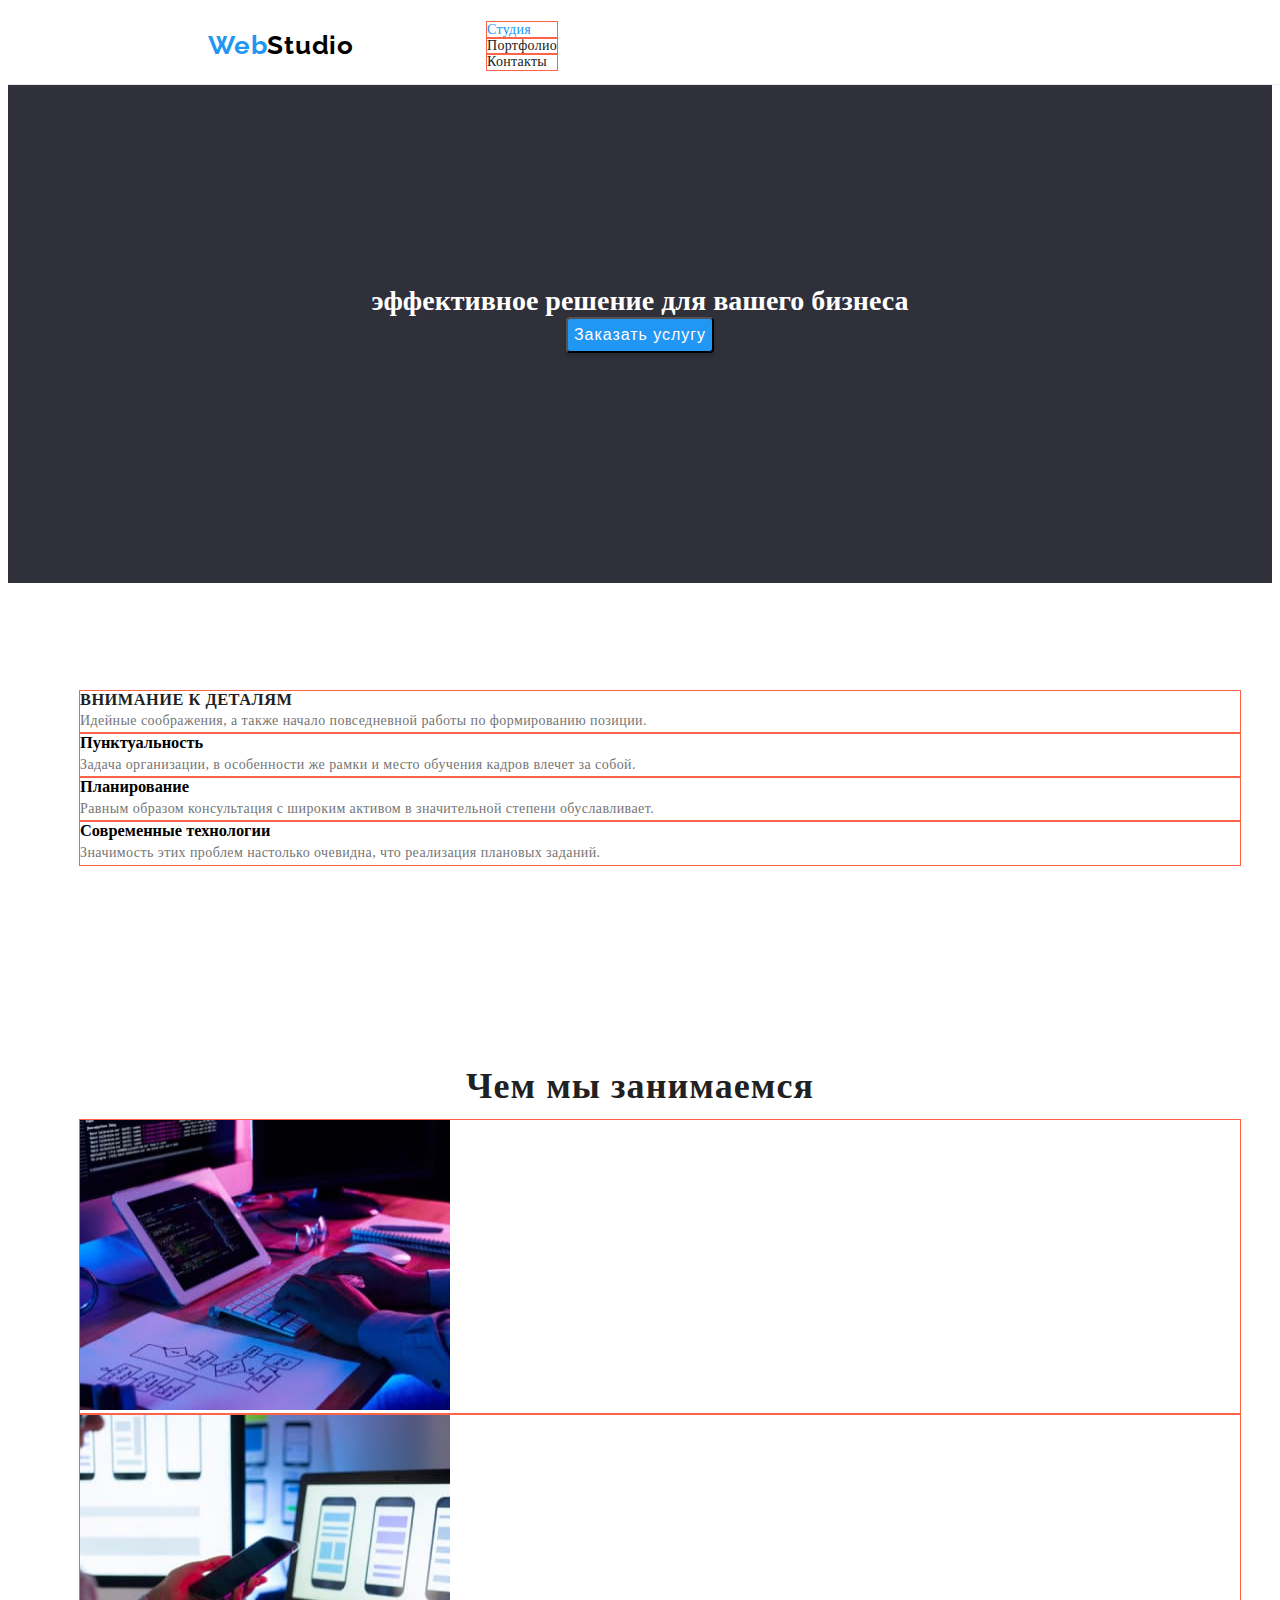
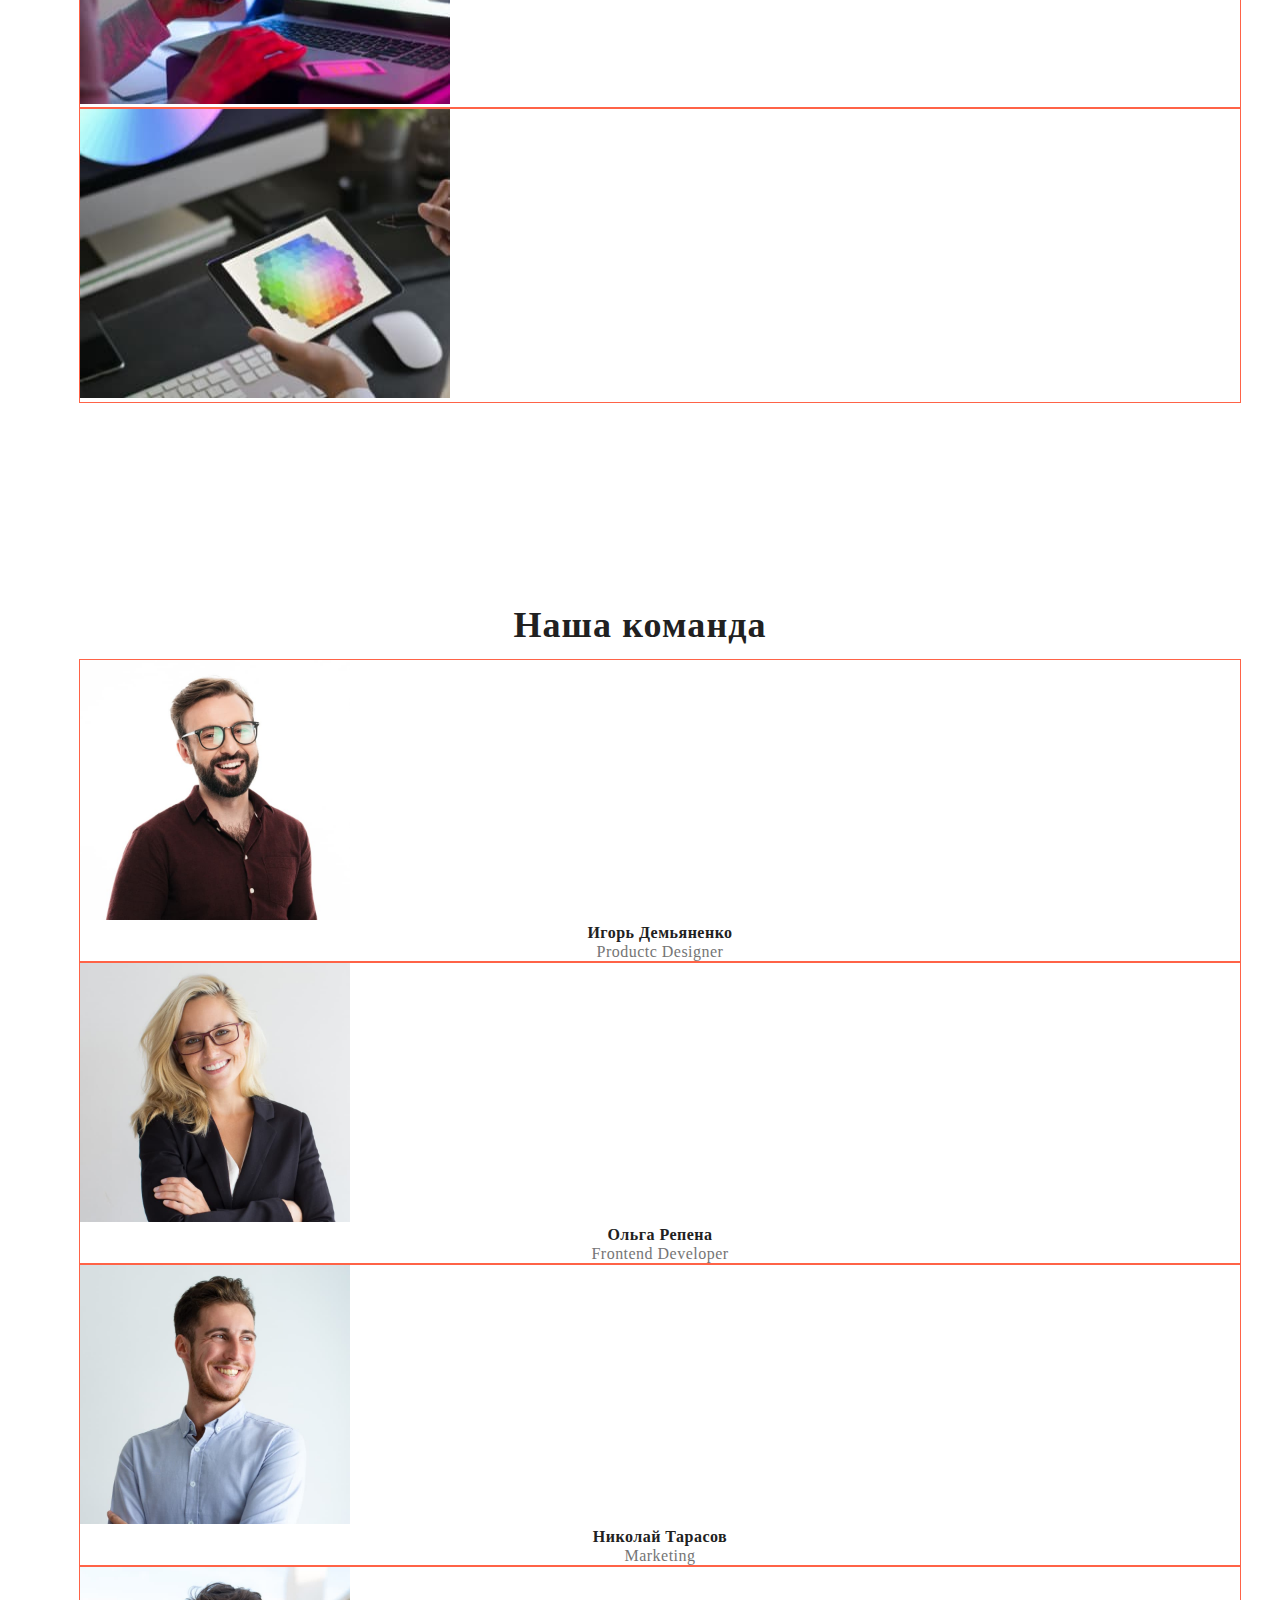
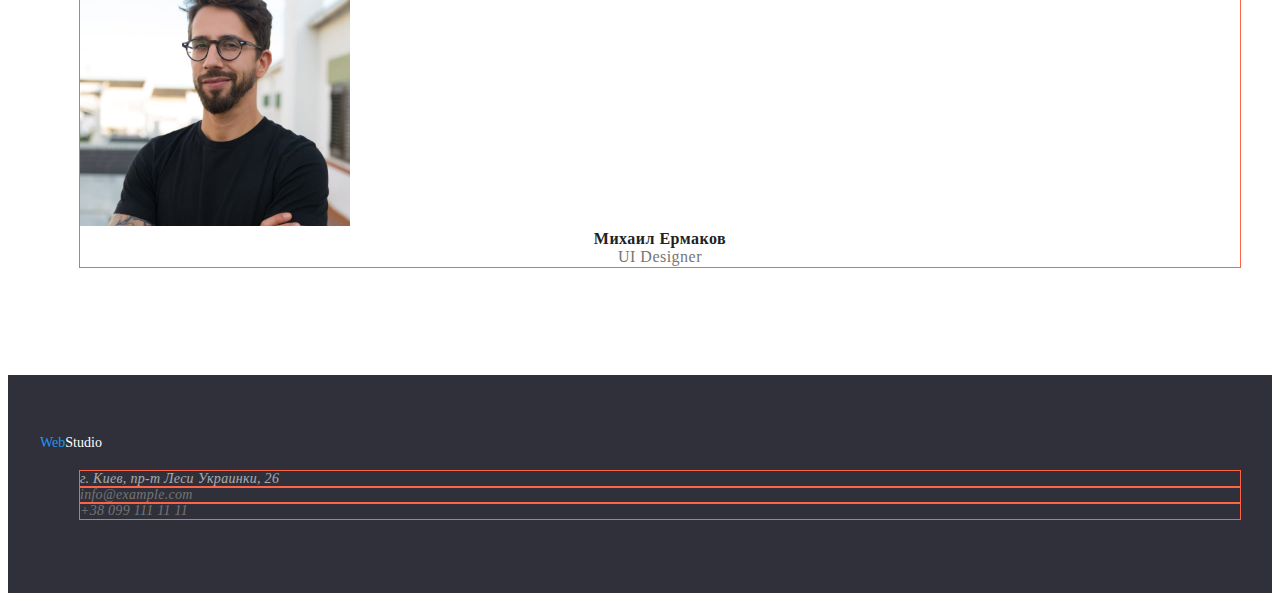
==== index.html @ 5314c9b8 "fix footer" ====
<!DOCTYPE html>
<html lang="ru">

<head>
    <meta charset="UTF-8">
    <meta http-equiv="X-UA-Compatible" content="IE=edge">
    <meta name="viewport" content="width=device-width, initial-scale=1.0">
    <title>Document</title>
    <link rel="preconnect" href="https://fonts.gstatic.com">
    <link
        href="https://fonts.googleapis.com/css2?family=Raleway:wght@700&family=Roboto:ital,wght@0,400;0,500;0,900;1,700&display=swap"
        rel="stylesheet">
    <link rel="stylesheet" href="https://cdnjs.cloudflare.com/ajax/libs/modern-normalize/0.2.0/modern-normalize.min.css"
        integrity="sha512-sqIVMkf5f8XGYI/UZYGs7wODxlUeoj9JknataPfUwtvrSKWMHrMXGZ7Evb6nabFYJQG15vFFyALe6r0nWCD1Ug=="
        crossorigin="anonymous" 
        referrerpolicy="no-referrer">
    <link rel="stylesheet" href="./CSS/styles.css">
</head>
<body>
<!--Header-->
<header class="header">
  <div class="container header-section">
  <nav class="site-nav">
    <a class="logo" href="./index.html"> <span class="logo-blue">Web</span>Studio</a>
      <ul class="menu">
        <li>
          <a class="menu-item-link current" href="./index.html">Студия</a>
        </li>
        <li>
          <a class="menu-item-link" href="./portfolio.html">Портфолио</a>
        </li>
        <li>
          <a class="menu-item-link" href="#">Контакты</a>
        </li>
      </ul>
  </nav>
    <ul class="cont">
      <li>
        <a class="cont-link" href="mailto:info@example.com">info@example.com</a>
      </li>
      <li>
        <a class="cont-link" href="tel:+380631335441">+38(063)-133-54-41</a>
      </li>
    </ul>
    </div>
 </header>

<main>
<!-- HERO-->
<section class="hero">
  <div class="container container-hero">
    <h1 class="hero-face">эффективное решение для вашего бизнеса</h1>
    <button class="hero-button" type="button"><span class="hero-button-go">Заказать услугу</span></button>
    </div>
</section>
<!-- ABOUT -->
<section class="section">
  <div class="container">
    <ul>
      <li>
        <h3 class="about-paragraph">Внимание к деталям</h3>
          <p class="about-description">Идейные соображения, а также начало повседневной работы по формированию позиции.</p>
      </li>
      <li>
        <h3 class="about">Пунктуальность</h3>
          <p class="about-description">Задача организации, в особенности же рамки и место обучения кадров влечет за собой.</p>
      </li>
      <li>
        <h3 class="about">Планирование</h3>
          <p class="about-description">Равным образом консультация с широким активом в значительной степени обуславливает.</p>
      </li>
      <li>
        <h3 class="about">Современные технологии</h3>
          <p class="about-description">Значимость этих проблем настолько очевидна, что реализация плановых заданий.</p>
      </li>
    </ul>
    </div>
</section>
<!--What we do-->
<section class="section-What-we-do section">
  <div class="container">
    <h2 class="whatwedo">Чем мы занимаемся</h2>
      <ul class="whatwedo-list">
        <li>
          <img src="./img/section2/section2_img_1.jpg" alt="человек печатает на клавиатуре" width="370" height="290">
        </li>
        <li>
        <img src="./img/section2/section2_img_2.jpg" alt="работа с мобильными приложениями" width="370"
                        height="290">
        </li>
        <li>
        <img src="./img/section2/section2_img_3.jpg" alt="работа графического дизайнера" width="370" height="290">
        </li>
      </ul>
  </div>
</section>
<!--Team-->
<section class="section-team section">
  <div class="container">
    <h2 class="team-list">Наша команда</h2>
      <ul class="team-list-itam">
        <li>
          <img src="./img/section3/section3_img1.jpg" alt="фото Игоря Демьяненко" width="270" height="260">
            <h4 class="team-list-name">Игорь Демьяненко</h4>
            <p class="team-list-position" lang="en">Productc Designer</p>
        </li>
        <li>
            <img src="./img/section3/section3_img2.jpg" alt="фото Ольги Репеной" width="270" height="260">
              <h4 class="team-list-name">Ольга Репена</h4>
              <p class="team-list-position" lang="en">Frontend Developer</p>
        </li>
        <li>
            <img src="./img/section3/section3_img3.jpg" alt="фото Николая Тарасова" width="270" height="260">
              <h4 class="team-list-name">Николай Тарасов</h4>
              <p class="team-list-position" lang="en">Marketing</p>
        </li>
        <li>
            <img src="./img/section3/section3_img4.jpg" alt="фото Михаила Ермакова" width="270" height="260">
              <h4 class="team-list-name">Михаил Ермаков</h4>
              <p class="team-list-position" lang="en">UI Designer</p>
        </li>
      </ul>
  </div>
</section>
  </main>
<!--Footer-->
  <footer class="footer">
    <div class="container">
      <a class="logo-footer" href="./index.html"> <span class="logo-blue">Web</span>Studio</a>
      <address class=".addres">
        <ul class="addres-list">
          <li>
            <a class="cont-link map" href="https://goo.gl/maps/QvbrtsybP3qZeNid7" target="_blank"
            rel="noopener noreferrer">г. Киев, пр-т Леси Украинки, 26</a>
          </li>
          <li>
            <a class="cont-link" href="mailto:info@example.com">info@example.com</a>
          </li>
          <li>
            <a class="cont-link" href="tel:+380991111111">+38 099 111 11 11</a>
          </li>
        </ul>
      </address>
    </div>      
  </footer>
</body>
</html>
---- CSS/styles.css ----
:root {
  --accent-color: #2196f3;
  --back-color: #ffffff;
  --text-color: #212121;
  --black-black: #000000;
  --gray-type: #757575;
  --hero-footer: #2f303a;
  --main-font: 'Roboto', sans-serif;
  --secondary-font: 'Raleway', sans-serif;
  --contact-footer: rgba(255, 255, 255, 0.6);
  --card-set-gap: 30px;
}

h1,
h2,
h3,
h4,
h5,
h6,
p {
  margin: 0;
}

.list {
  list-style: none;
}
.link {
  text-decoration: none;
}

ul,
li,
a {
  list-style: none;
  list-style-type: none;
  text-decoration: none;
}
body {
  font-family: var(--main-font)
  color: var(--gray-type);
  font-size: 14px;
  font-style: normal;
}

.img {
  display: inline-block
}
li {
  outline: 1px solid tomato;
}

/* ======= COMPONENTS ======== */
.section {
  padding-top: 94px;
  padding-bottom: 94px;
}

.container {
  width: 1200px;
  margin-left: auto;
  margin-right: auto;
  padding-left: 15px;
  padding-right: 15px;
}
/* ==== navigation ==== */
.header-section {
  align-items: center;
  display: flex;
  padding-top: 0px;
  padding-bottom: 0px;
  justify-content: space-between;
}

.header {
  border-bottom: 1px solid #ececec;
}
.site-nav {
  display: flex;
  align-items: center;
}

/*=====================Header==================*/
.header {
  width: 1600px;
  background-color: var(--back-color);
}
.logo {
  margin-right: 93px;
  font-family: var(--secondary-font);
  font-size: 26px;
  font-style: normal;
  font-weight: 700;
  line-height: 1.2;
  letter-spacing: 0.03em;
  text-align: left;
  color: var(--black-black);
  cursor: pointer;
}
.menu-item-link {
  font-weight: 500;
  line-height: 1.1;
  letter-spacing: 0.02em;
  color: var(--text-color);
}

.menu-item-link:hover,
.menu-item-link:focus {
  color: var(--accent-color);
}
.menu-item-link.current,
.logo-blue {
  color: var(--accent-color);
}

.cont-link {
  font-weight: 500;
  line-height: 1.1;
  letter-spacing: 0.02em;
  color: var(--gray-type);
}
.cont-link:hover,
.cont-link:focus,
.cont-link-map {
  color: var(--accent-color);
}

/*=====================HERO=======================*/

.hero {
  background: var(--hero-footer);
  color: var(--back-color);
  text-align: center;
  padding-right: auto;
  padding-left: auto;
  padding-top: 200px;
  padding-bottom: 200px;
}
.container-hero {
  width: 696px;
  margin-bottom: 30px;
}
.hero-button {
  font-size: 16px;
  line-height: 1.87;
  align-items: center;
  text-align: center;
  letter-spacing: 0.06em;
  cursor: pointer;
  color: var(--back-color);
  background: var(--accent-color);
  box-shadow: 0px 4px 4px rgba(0, 0, 0, 0.15);
  border-radius: 4px;
}
.hero-button-go {
  font-size: 16px;
  line-height: 1.9;
  align-items: center;
  text-align: center;
  letter-spacing: 0.06em;
  color: var(--back-color);
}

/*=====================ABOUT======================*/

.about-paragraph {
  line-height: 1.1;
  letter-spacing: 0.03em;
  text-transform: uppercase;
  color: var(--text-color);
}
.about-description {
  line-height: 1.7;
  letter-spacing: 0.03em;
  color: var(--gray-type);
}

/*===================== What we do ==============*/
.whatwedo {
  font-size: 36px;
  line-height: 1.1;
  text-align: center;
  letter-spacing: 0.03em;
  color: var(--text-color);
}

/*=====================Team=====================*/

.team-list {
  font-size: 36px;
  line-height: 1.17;
  text-align: center;
  letter-spacing: 0.03em;
  color: var(--text-color);
}

.team-list-name {
  font-size: 16px;
  line-height: 1.18;
  text-align: center;
  letter-spacing: 0.03em;
  color: var(--text-color);
}
.team-list-position {
  font-size: 16px;
  line-height: 1.18;
  text-align: center;
  letter-spacing: 0.03em;
  color: var(--gray-type);
}

/*=====================Footer=====================*/
.footer {
  background-color: var(--hero-footer);
  padding-top: 60px;
  padding-bottom: 60px;
}
.logo-footer {
  display: block;
  margin-bottom: 20px;
  color: var(--back-color);
}
.addres {
  font-style: normal;
  font-size: 24px;
  line-height: 1.7;
  letter-spacing: 0.03em;
  color: var(--back-color);
}
.cont-link.map {
  font-weight: 500;
  line-height: 1.1;
  letter-spacing: 0.02em;
  color: var(--contact-footer);
}
.cont-link.map:hover,
.cont-link.map:focus {
  color: var(--accent-color);
}
/*========END FOOTER ==========*/
/*========PORTFOLIO===========*/
.gallery-portfolio {
  color: var(--back-color);
}
/*========PORTFOLIO HERO======*/
.nav-button {
  font-size: 16px;
  line-height: 1.63;
  letter-spacing: 0.03em;
  color: var(--text-color);
}
.nav-button:hover,
.nav-button:focus,
.nav-button.current {
  background-color: var(--accent-color);
  color: var(--back-color);
  cursor: pointer;
}

/*===========GALLERY=====*/
.portfolio-hidden {
  color: var(--back-color);
}
.project-name {
  font-size: 18px;
  line-height: 2;
  letter-spacing: 0.06em;
  color: var(--text-color);
}
.project-type {
  font-size: 16px;
  line-height: 2;
  letter-spacing: 0.03em;
  color: var(--gray-type);
}
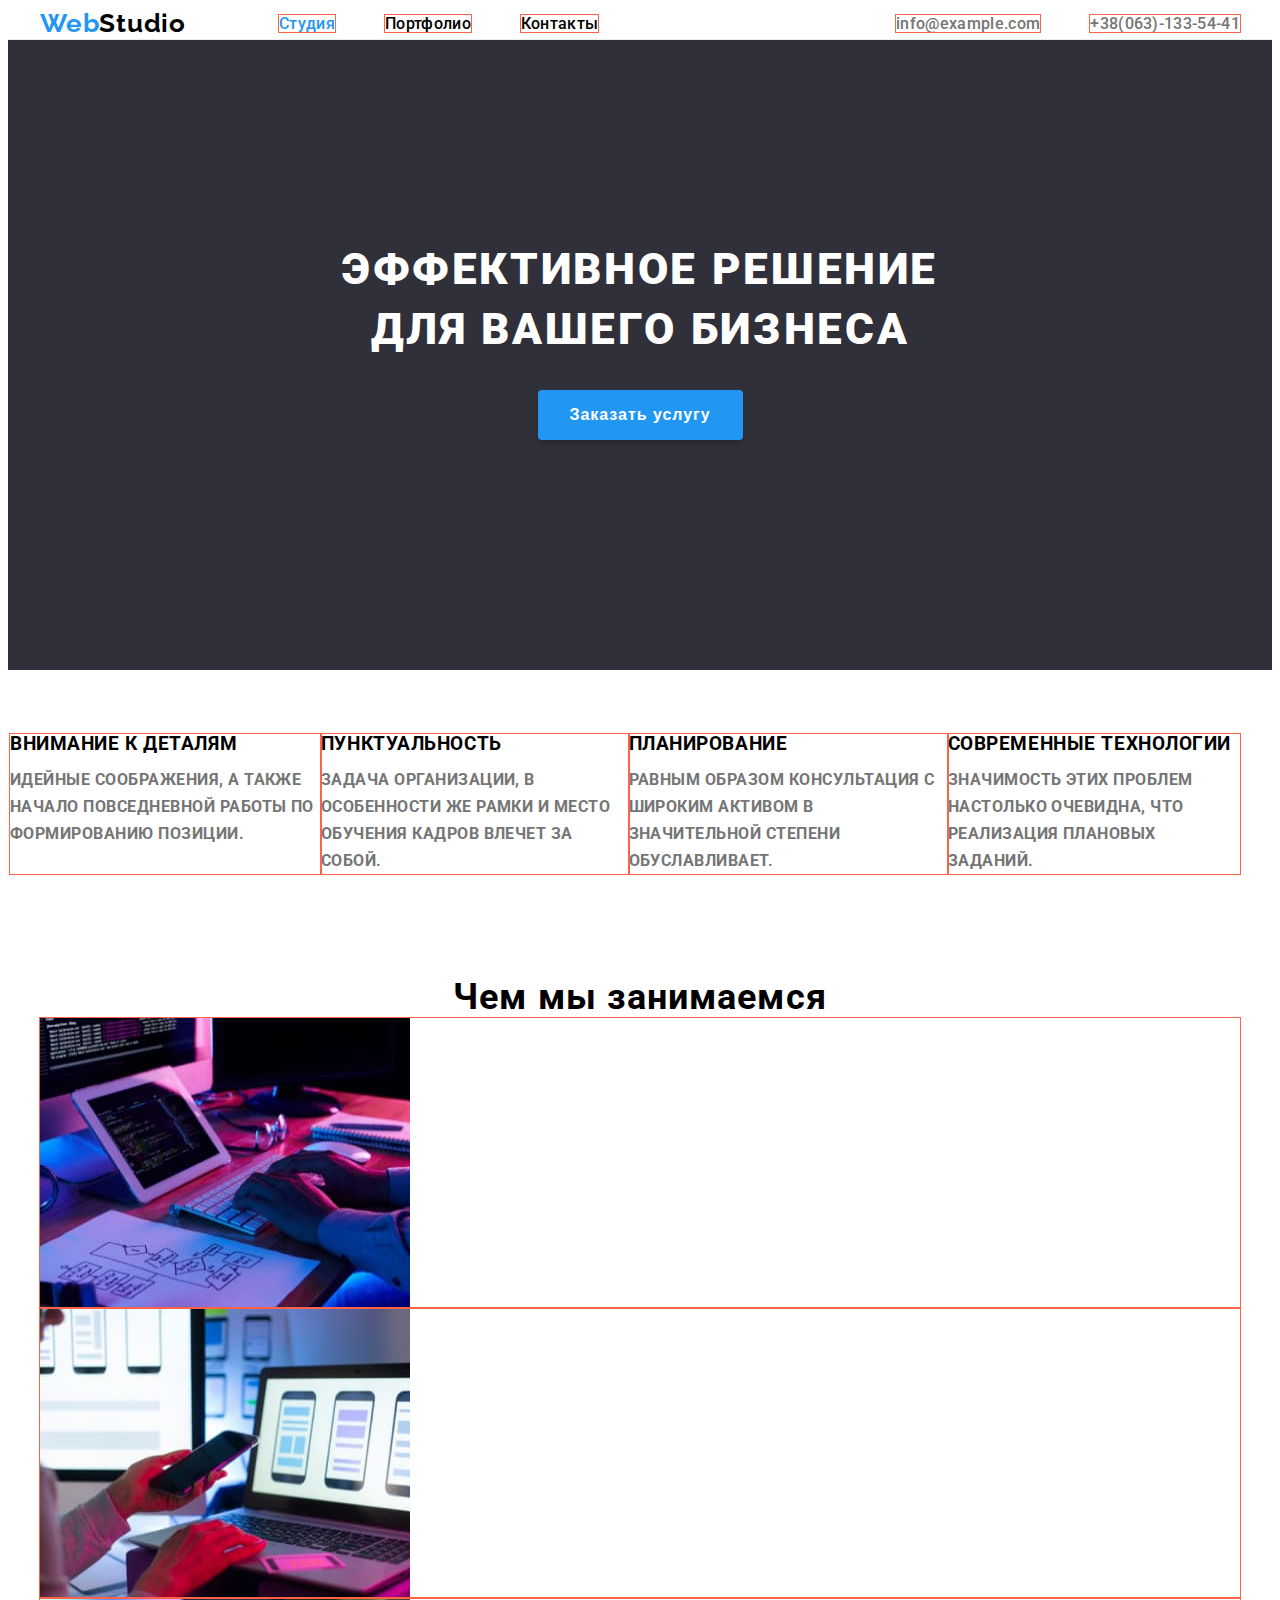
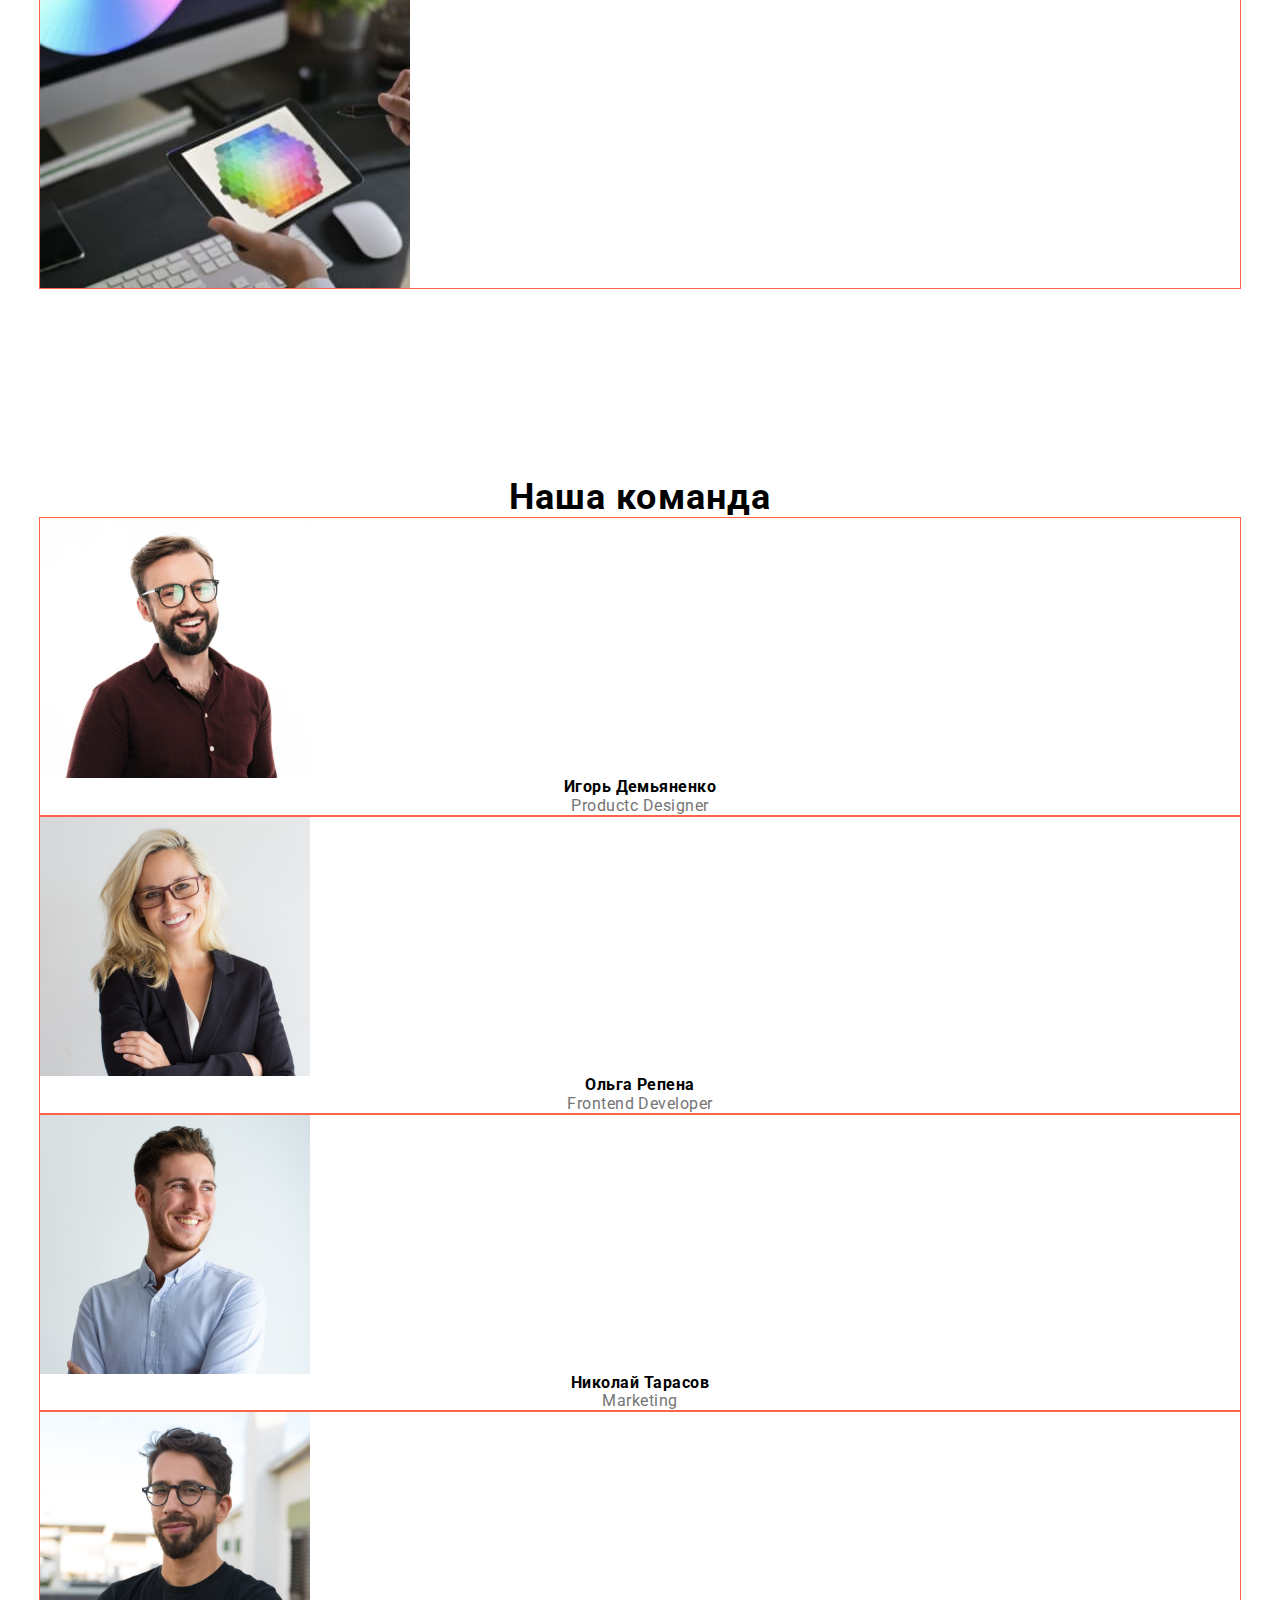
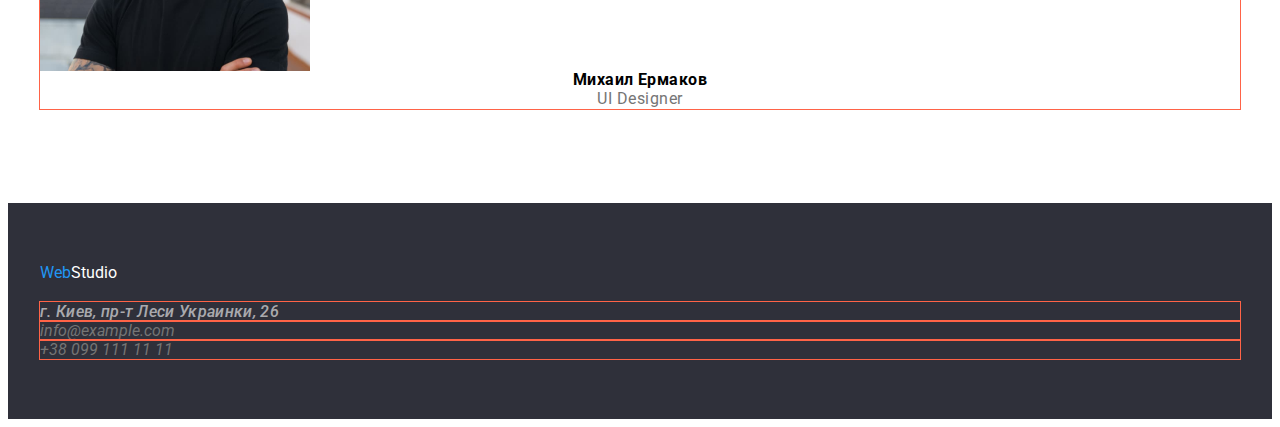
==== commit 106673bb: "our team fix" ====
--- a/index.html
+++ b/index.html
@@ -19,27 +19,27 @@
 <body>
 <!--Header-->
 <header class="header">
-  <div class="container header-section">
-  <nav class="site-nav">
+  <div class="container header-container">
+  <nav class="hader-nav">
     <a class="logo" href="./index.html"> <span class="logo-blue">Web</span>Studio</a>
       <ul class="menu">
-        <li>
+        <li class="menu-item">
           <a class="menu-item-link current" href="./index.html">Студия</a>
         </li>
-        <li>
+        <li class="menu-item">
           <a class="menu-item-link" href="./portfolio.html">Портфолио</a>
         </li>
-        <li>
+        <li class="menu-item">
           <a class="menu-item-link" href="#">Контакты</a>
         </li>
       </ul>
   </nav>
-    <ul class="cont">
-      <li>
-        <a class="cont-link" href="mailto:info@example.com">info@example.com</a>
+    <ul class="menu cont">
+      <li class="menu-item">
+        <a class="menu-item-link cont-link" href="mailto:info@example.com">info@example.com</a>
       </li>
-      <li>
-        <a class="cont-link" href="tel:+380631335441">+38(063)-133-54-41</a>
+      <li class="menu-item">
+        <a class="menu-item-link cont-link" href="tel:+380631335441">+38(063)-133-54-41</a>
       </li>
     </ul>
     </div>
@@ -54,22 +54,23 @@
     </div>
 </section>
 <!-- ABOUT -->
-<section class="section">
+<section class="section about">
   <div class="container">
-    <ul>
-      <li>
-        <h3 class="about-paragraph">Внимание к деталям</h3>
+      <h2 class="about-title visually-hidden">Advantages</h2>
+    <ul class="about-list list">
+      <li class="abot-item">
+        <h3 class="about">Внимание к деталям</h3>
           <p class="about-description">Идейные соображения, а также начало повседневной работы по формированию позиции.</p>
       </li>
-      <li>
-        <h3 class="about">Пунктуальность</h3>
+      <li class="about-item">
+        <h3 class="about ">Пунктуальность</h3>
           <p class="about-description">Задача организации, в особенности же рамки и место обучения кадров влечет за собой.</p>
       </li>
-      <li>
+      <li class="about-item">
         <h3 class="about">Планирование</h3>
           <p class="about-description">Равным образом консультация с широким активом в значительной степени обуславливает.</p>
       </li>
-      <li>
+      <li class="about-item">
         <h3 class="about">Современные технологии</h3>
           <p class="about-description">Значимость этих проблем настолько очевидна, что реализация плановых заданий.</p>
       </li>
@@ -85,8 +86,7 @@
           <img src="./img/section2/section2_img_1.jpg" alt="человек печатает на клавиатуре" width="370" height="290">
         </li>
         <li>
-        <img src="./img/section2/section2_img_2.jpg" alt="работа с мобильными приложениями" width="370"
-                        height="290">
+        <img src="./img/section2/section2_img_2.jpg" alt="работа с мобильными приложениями" width="370" height="290">
         </li>
         <li>
         <img src="./img/section2/section2_img_3.jpg" alt="работа графического дизайнера" width="370" height="290">
--- a/CSS/styles.css
+++ b/CSS/styles.css
@@ -1,6 +1,7 @@
 :root {
   --accent-color: #2196f3;
   --back-color: #ffffff;
+  --border-line: #ececec
   --text-color: #212121;
   --black-black: #000000;
   --gray-type: #757575;
@@ -8,7 +9,11 @@
   --main-font: 'Roboto', sans-serif;
   --secondary-font: 'Raleway', sans-serif;
   --contact-footer: rgba(255, 255, 255, 0.6);
+  --paragraph-font-size: 16px;
+  --paragraph-menu-font-size: 14px;
   --card-set-gap: 30px;
+  --shadow-hero-button: rgba(0, 0, 0, 0.15);
+  --margin: 30px;
 }
 
 h1,
@@ -18,7 +23,8 @@
 h5,
 h6,
 p {
-  margin: 0;
+  margin-top: 0;
+  margin-bottom: 0;
 }
 
 .list {
@@ -26,6 +32,7 @@
 }
 .link {
   text-decoration: none;
+  /* color: inherit; */
 }
 
 ul,
@@ -34,16 +41,16 @@
   list-style: none;
   list-style-type: none;
   text-decoration: none;
+  margin-top: 0;
+  margin-bottom: 0;
+  padding-left: 0;
 }
 body {
-  font-family: var(--main-font)
-  color: var(--gray-type);
-  font-size: 14px;
-  font-style: normal;
-}
-
-.img {
-  display: inline-block
+  font-family: var(--main-font);
+}
+
+img {
+  display: block;
 }
 li {
   outline: 1px solid tomato;
@@ -62,28 +69,49 @@
   padding-left: 15px;
   padding-right: 15px;
 }
+
 /* ==== navigation ==== */
-.header-section {
+.header-container {
   align-items: center;
   display: flex;
   padding-top: 0px;
   padding-bottom: 0px;
-  justify-content: space-between;
 }
 
 .header {
   border-bottom: 1px solid #ececec;
 }
-.site-nav {
-  display: flex;
-  align-items: center;
+.hader-nav {
+  display: flex;
+  align-items: center;
+}
+.menu {
+  display: flex;
+  align-items: center;
+}
+.menu-item {
+margin-right: 50px;
+}
+.menu-item:last-child { 
+  margin-right: 0;
+}
+.menu-item-link {
+  display: flex;
+  align-items: center;
+  align-content: center;
+}
+
+.cont {
+margin-left: auto;
 }
 
 /*=====================Header==================*/
+/*
 .header {
   width: 1600px;
   background-color: var(--back-color);
 }
+*/
 .logo {
   margin-right: 93px;
   font-family: var(--secondary-font);
@@ -97,10 +125,12 @@
   cursor: pointer;
 }
 .menu-item-link {
+  display: block;
   font-weight: 500;
   line-height: 1.1;
   letter-spacing: 0.02em;
   color: var(--text-color);
+  margin-right: auto;
 }
 
 .menu-item-link:hover,
@@ -113,9 +143,7 @@
 }
 
 .cont-link {
-  font-weight: 500;
-  line-height: 1.1;
-  letter-spacing: 0.02em;
+  text-align: left;
   color: var(--gray-type);
 }
 .cont-link:hover,
@@ -123,7 +151,6 @@
 .cont-link-map {
   color: var(--accent-color);
 }
-
 /*=====================HERO=======================*/
 
 .hero {
@@ -139,17 +166,32 @@
   width: 696px;
   margin-bottom: 30px;
 }
+.hero-face {
+  font-weight: 900;
+  font-size: 44px;
+  line-height: 1.36;
+  letter-spacing: 0.06em;
+  text-transform: uppercase;
+  margin-bottom: 30px;
+  color: var(--back-color);
+}
 .hero-button {
-  font-size: 16px;
-  line-height: 1.87;
+  font-weight: 700;
+  font-size: 16px;
+  line-height: 1.88;
   align-items: center;
   text-align: center;
   letter-spacing: 0.06em;
   cursor: pointer;
   color: var(--back-color);
   background: var(--accent-color);
-  box-shadow: 0px 4px 4px rgba(0, 0, 0, 0.15);
+  box-shadow: 0px 4px 4px var(--shadow-hero-button);
   border-radius: 4px;
+  padding-left: 32px;
+  padding-right: 32px;
+  padding-top: 10px;
+  padding-bottom: 10px;
+  border: none;
 }
 .hero-button-go {
   font-size: 16px;
@@ -159,15 +201,50 @@
   letter-spacing: 0.06em;
   color: var(--back-color);
 }
-
+/* =====================END HERO====================
 /*=====================ABOUT======================*/
-
-.about-paragraph {
-  line-height: 1.1;
-  letter-spacing: 0.03em;
+.visually-hidden {
+  position: absolute;
+  width: 1px;
+  height: 1px;
+  margin: -1px;
+  padding: 0;
+  overflow: hidden;
+  border: 0;
+  clip: rect(0 0 0 0);
+}
+
+.about-list {
+  display: flex;
+  flex-wrap: nowrap;
+  margin-top: calc(-1 * var(--margin));
+  margin-left: calc(-1 * var(--margin));
+}
+
+ /*  line-height: 1.1;
+  letter-spacing: 0.03em; 
   text-transform: uppercase;
-  color: var(--text-color);
-}
+  color: var(--text-color); */
+  
+}
+
+.about-item {
+  /* width: 270px; */
+  flex-basis: calc((100% - 4 * var(--margin)) / 4);
+  margin-top: var(--margin);
+  margin-left: var(--margin);
+}
+/* .abiut-item:first-child {
+margin: 0;
+} */
+.about{
+  font-weight: 700;
+  line-height: 1.14;
+  letter-spacing: 0.03em;
+  text-transform: uppercase;
+  margin-bottom: 10px;
+}
+
 .about-description {
   line-height: 1.7;
   letter-spacing: 0.03em;
@@ -175,6 +252,10 @@
 }
 
 /*===================== What we do ==============*/
+.section-What-we-do{
+  padding-top: 0;
+}
+
 .whatwedo {
   font-size: 36px;
   line-height: 1.1;
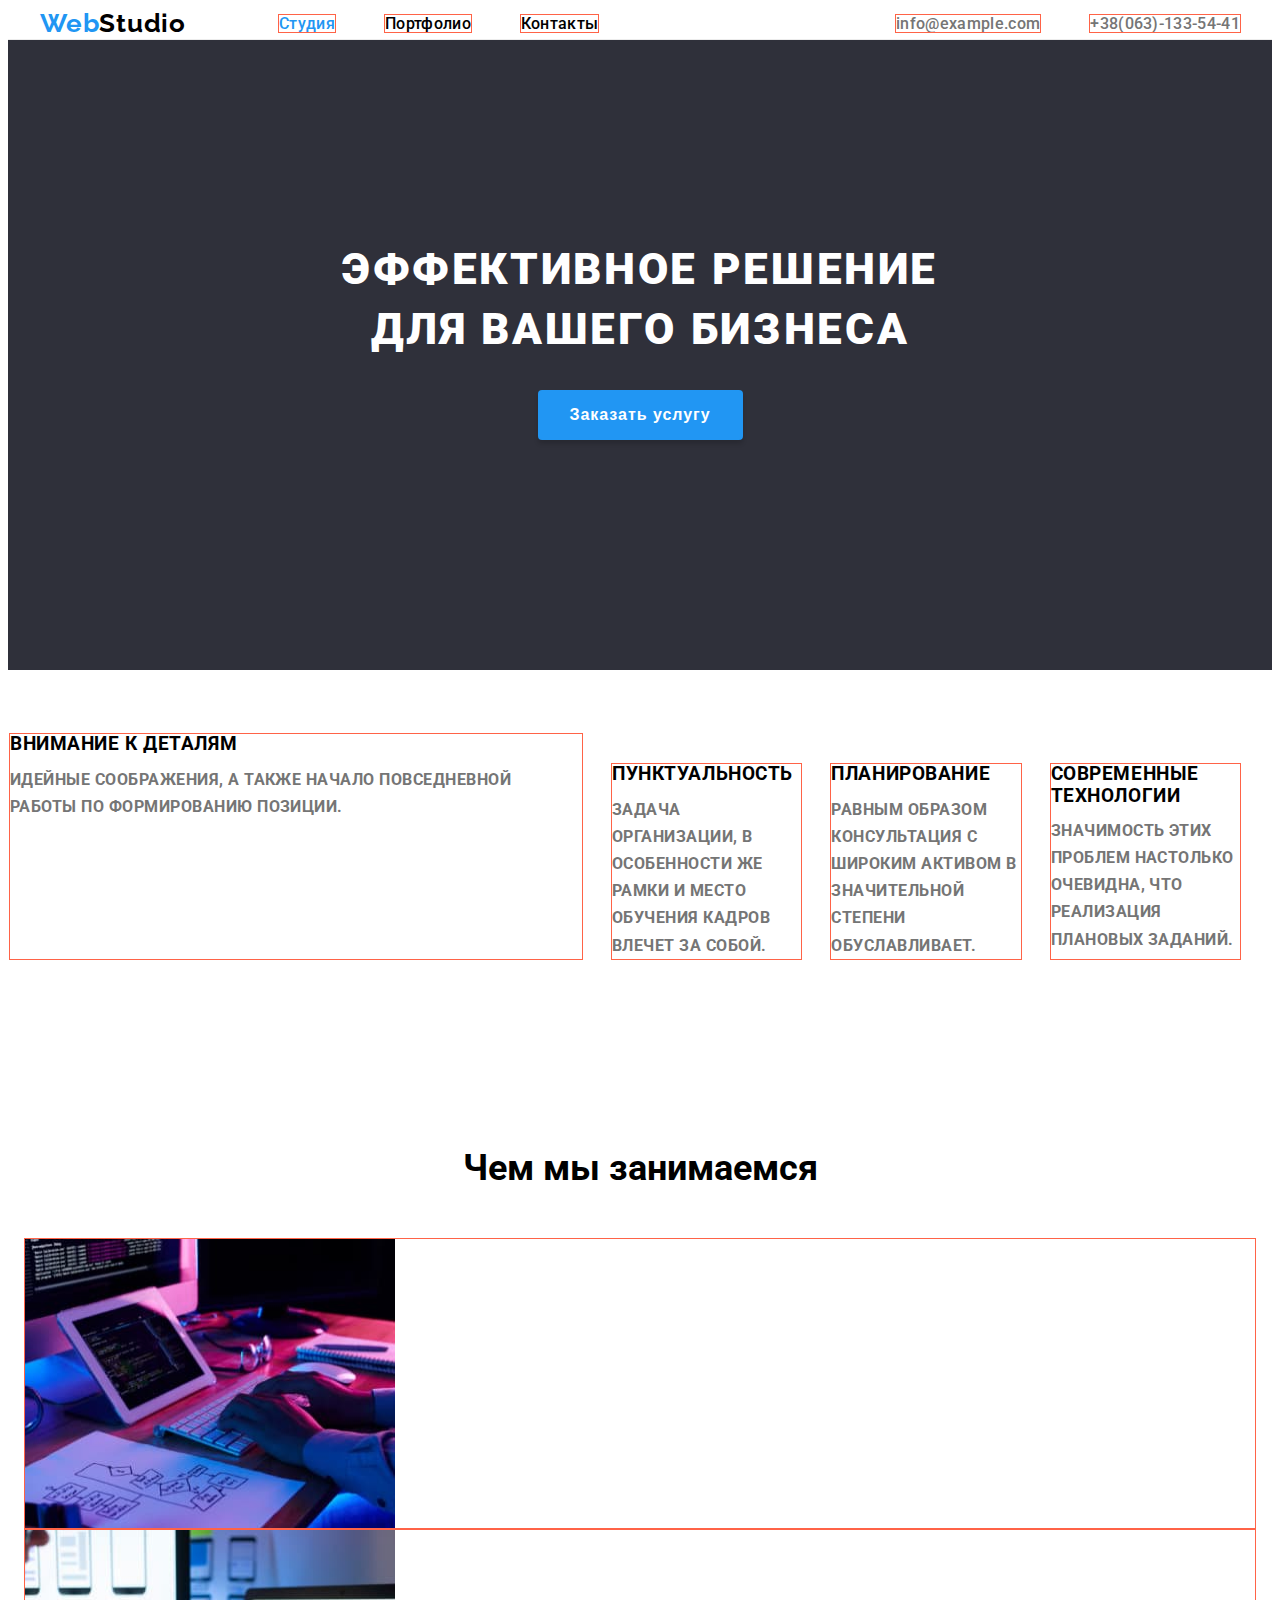
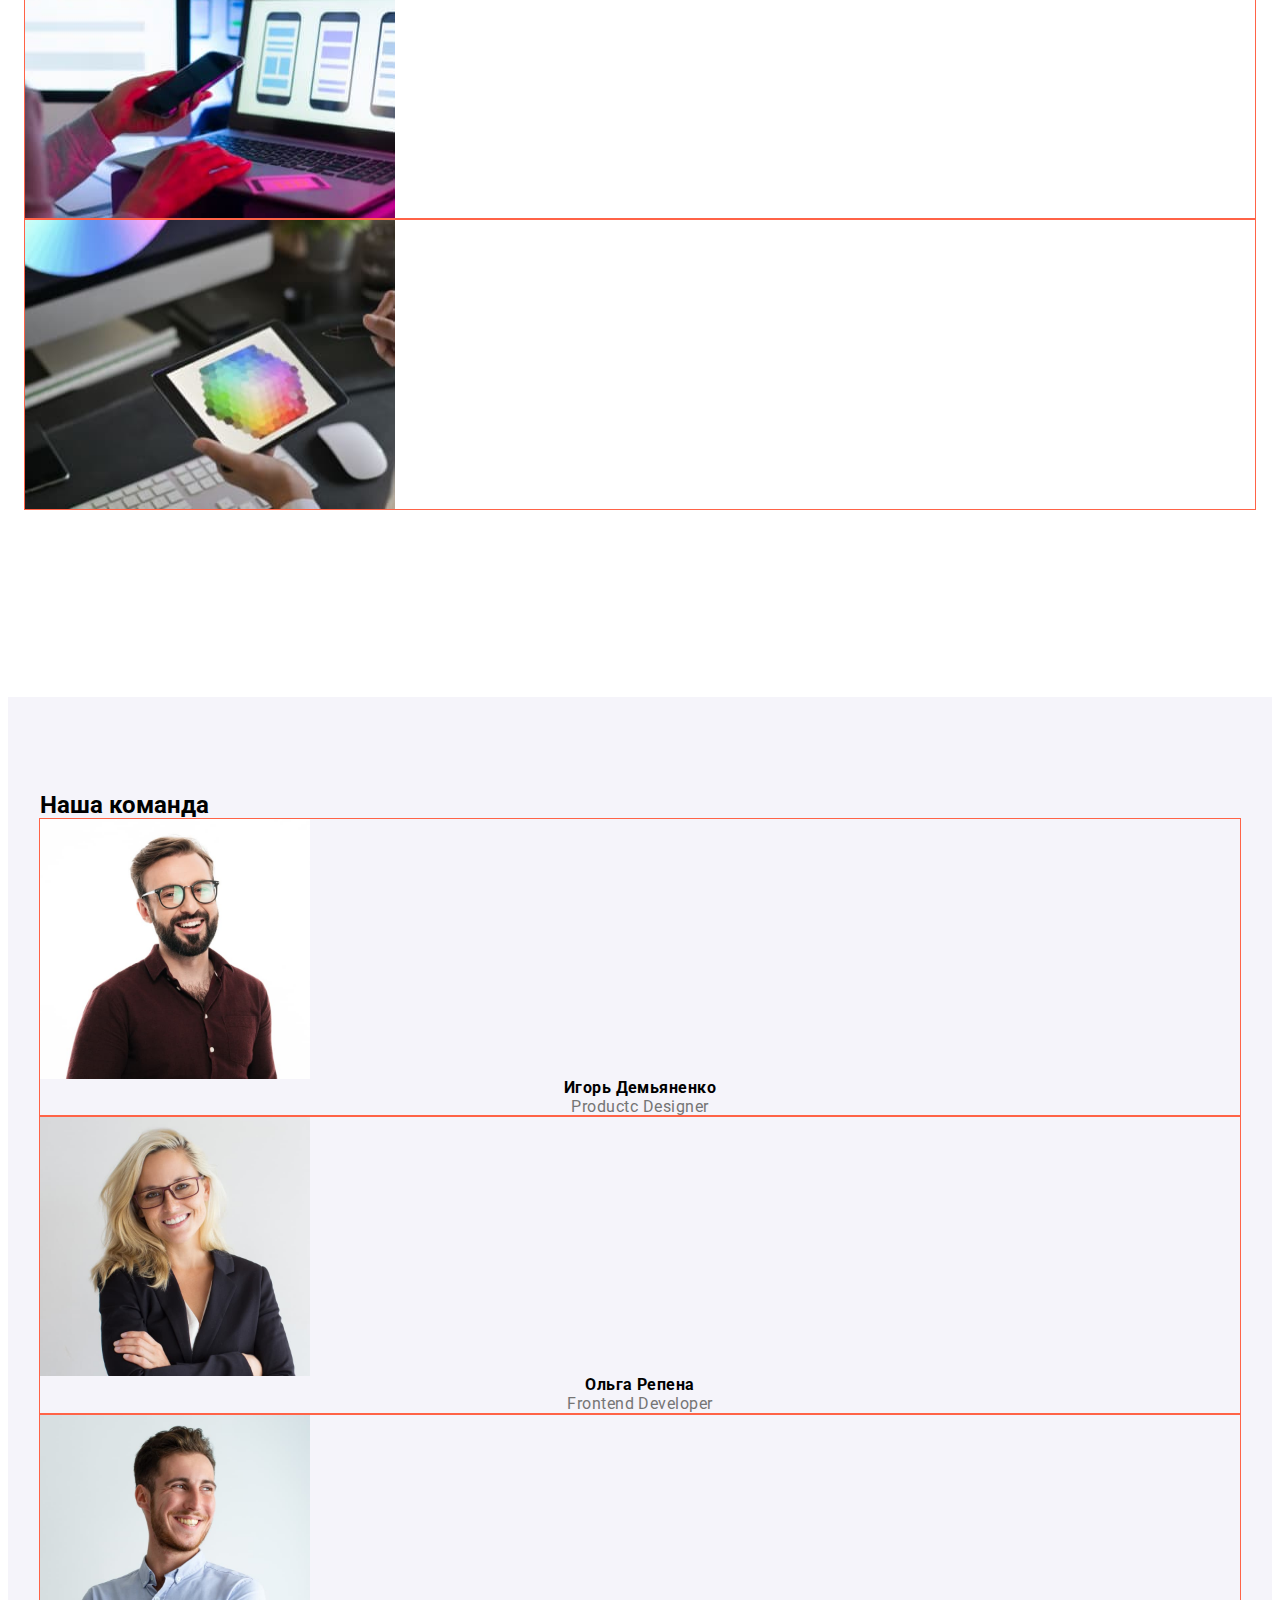
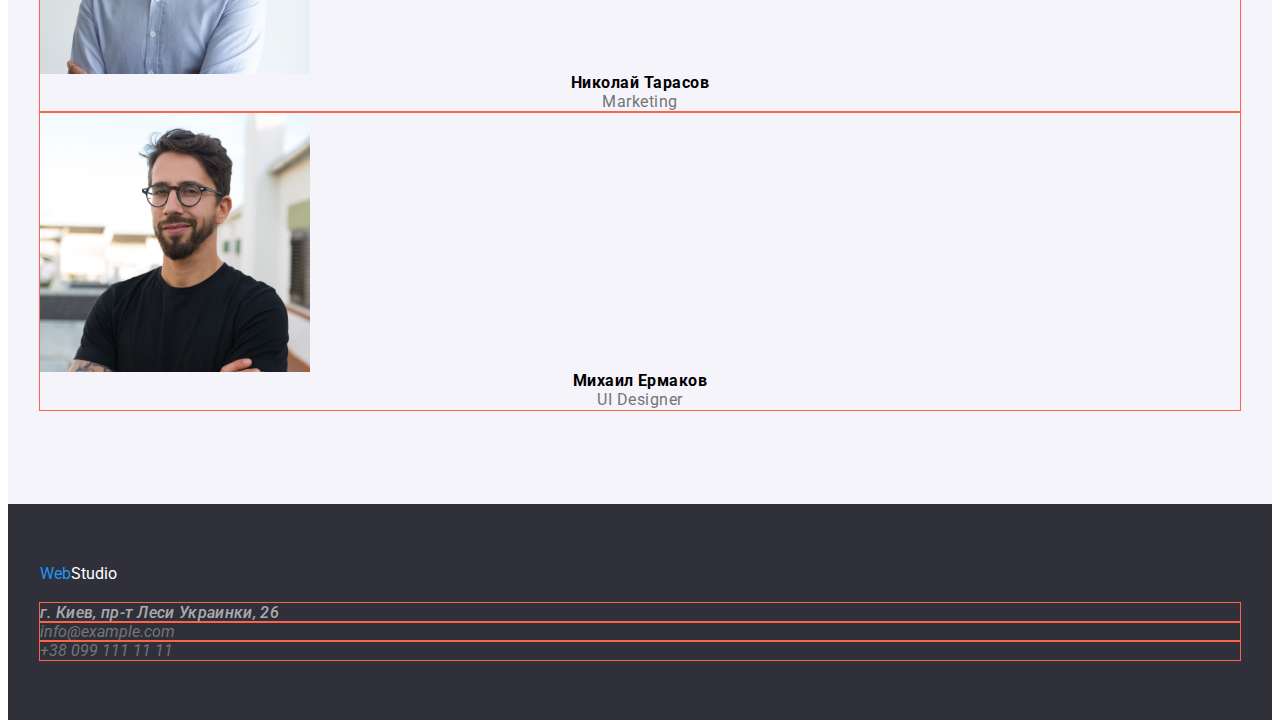
==== commit e8c918b5: "what the hell our team" ====
--- a/index.html
+++ b/index.html
@@ -78,17 +78,17 @@
     </div>
 </section>
 <!--What we do-->
-<section class="section-What-we-do section">
-  <div class="container">
+<section class="section-what-we-do section">
+  <div class="container-whatwedo">
     <h2 class="whatwedo">Чем мы занимаемся</h2>
       <ul class="whatwedo-list">
-        <li>
+        <li class="whatwedo-img">
           <img src="./img/section2/section2_img_1.jpg" alt="человек печатает на клавиатуре" width="370" height="290">
         </li>
-        <li>
+        <li class="whatwedo-img">
         <img src="./img/section2/section2_img_2.jpg" alt="работа с мобильными приложениями" width="370" height="290">
         </li>
-        <li>
+        <li class="whatwedo-img">
         <img src="./img/section2/section2_img_3.jpg" alt="работа графического дизайнера" width="370" height="290">
         </li>
       </ul>
--- a/CSS/styles.css
+++ b/CSS/styles.css
@@ -6,6 +6,7 @@
   --black-black: #000000;
   --gray-type: #757575;
   --hero-footer: #2f303a;
+  --widgets-link-background-color: #f5f4fa;
   --main-font: 'Roboto', sans-serif;
   --secondary-font: 'Raleway', sans-serif;
   --contact-footer: rgba(255, 255, 255, 0.6);
@@ -51,6 +52,7 @@
 
 img {
   display: block;
+  max-width: 100%;
 }
 li {
   outline: 1px solid tomato;
@@ -226,7 +228,6 @@
   text-transform: uppercase;
   color: var(--text-color); */
   
-}
 
 .about-item {
   /* width: 270px; */
@@ -252,28 +253,60 @@
 }
 
 /*===================== What we do ==============*/
-.section-What-we-do{
+.section-what-we-do{
   padding-top: 0;
 }
 
-.whatwedo {
+.whatwedo
+.team-list {
+  font-weight: 700;
   font-size: 36px;
   line-height: 1.1;
   text-align: center;
   letter-spacing: 0.03em;
   color: var(--text-color);
 }
-
+.whatwedo {
+  font-family: var(--font-family);
+  font-size: 36px;
+  text-align: center;
+  margin-bottom: 50px;
+}
+.container-whatwedo {
+    width: 1230px;
+    padding-left: 15px;
+    padding-right: 15px;
+    margin-left: auto;
+    margin-right: auto;
+    margin-top: 94px;
+    margin-bottom: 94px;
+}
+
+.whatwedoo-list{
+  display: flex;
+  flex-wrap: wrap;
+  margin-top: calc(-1 * var(--margin));
+  margin-left: calc(-1 * var(--margin))
+}
+.whatwedoo-img {
+  
+  flex-basis: calc((100% - 3 * var(--margin)) / 3);
+  margin-top: var(--margin);
+  margin-left: var(--margin);
+}
 /*=====================Team=====================*/
 
-.team-list {
+/* .team-list {
   font-size: 36px;
   line-height: 1.17;
   text-align: center;
   letter-spacing: 0.03em;
   color: var(--text-color);
 }
-
+ */
+ .section-team {
+  background-color: var(--widgets-link-background-color);
+ }
 .team-list-name {
   font-size: 16px;
   line-height: 1.18;
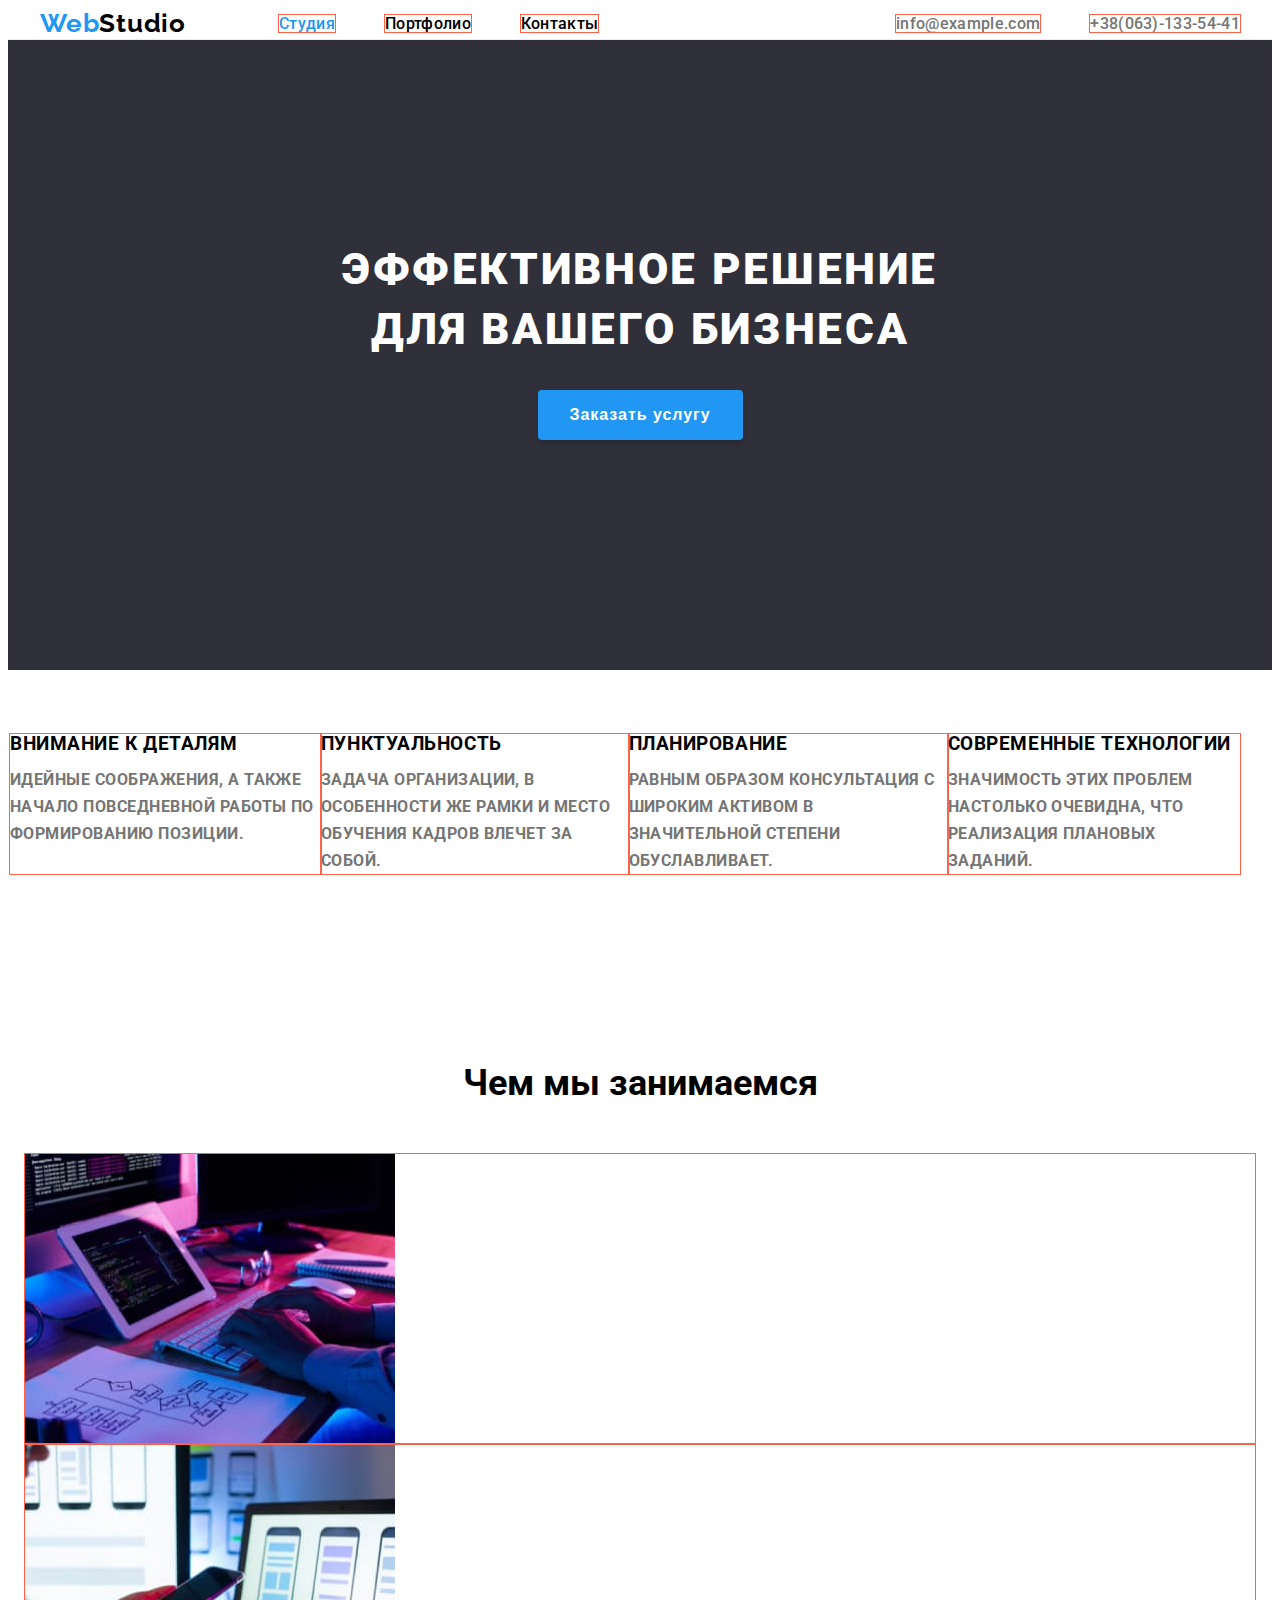
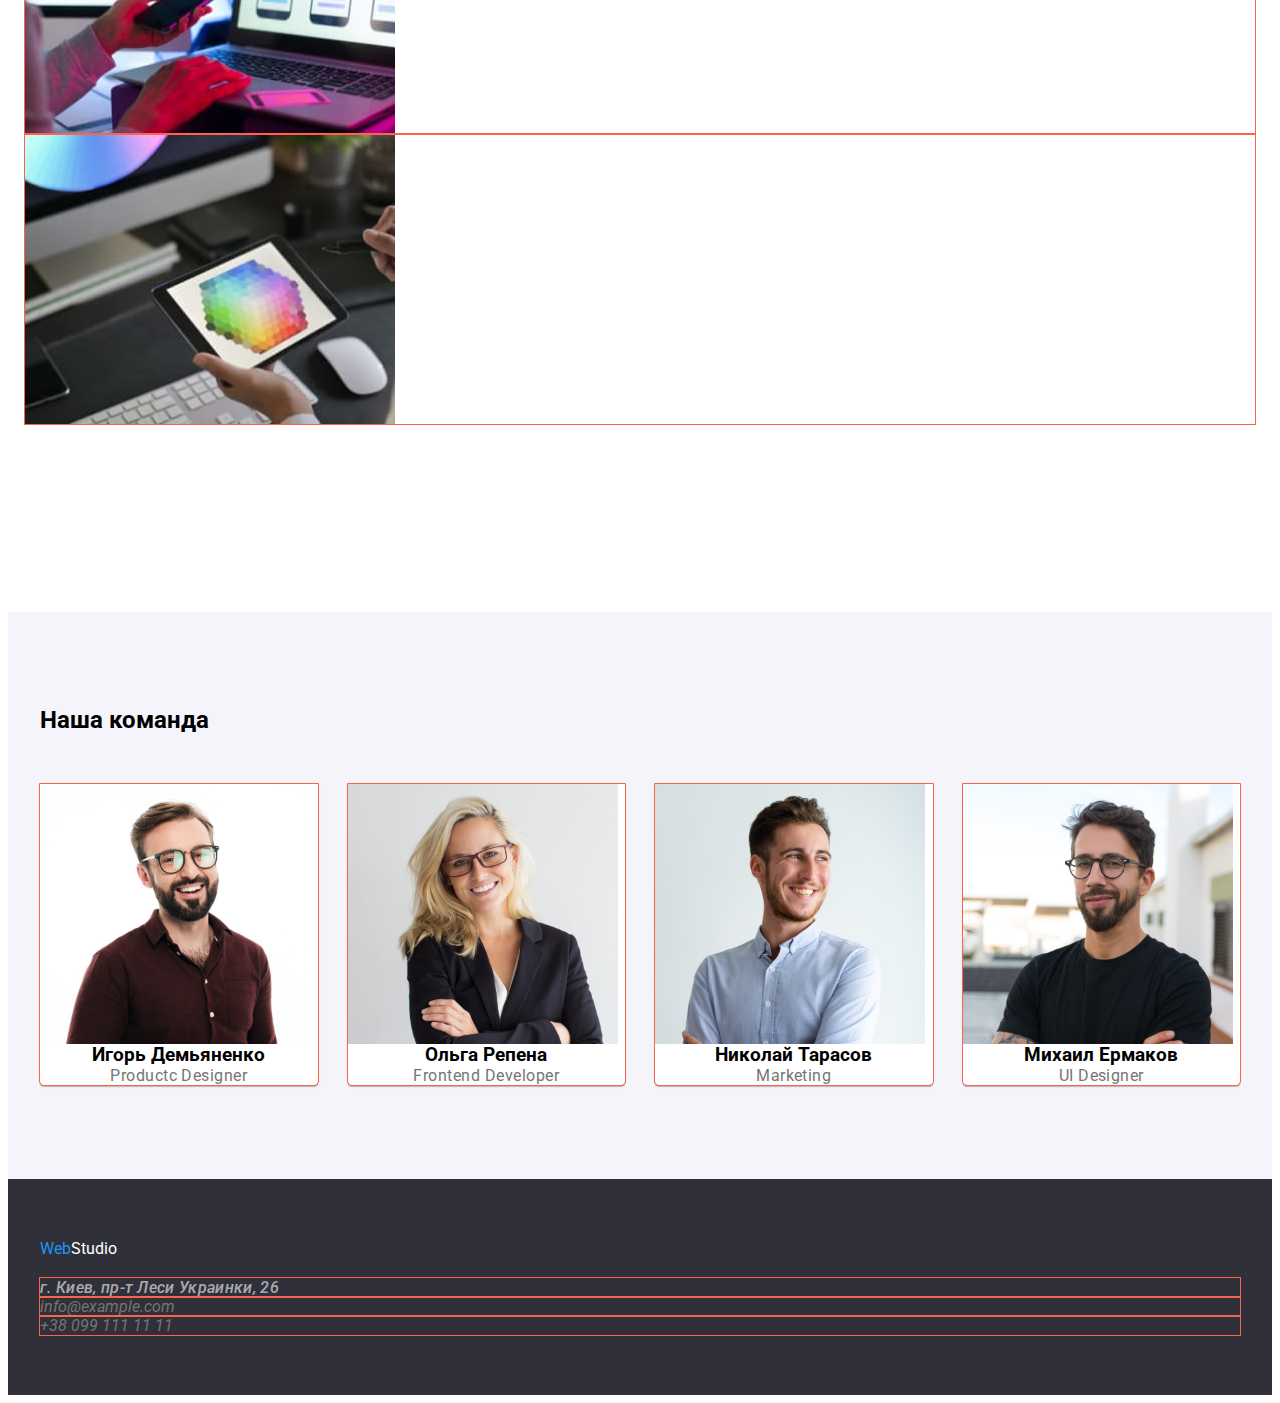
==== commit c2681d66: "index_hw_3_done +-" ====
--- a/index.html
+++ b/index.html
@@ -98,26 +98,34 @@
 <section class="section-team section">
   <div class="container">
     <h2 class="team-list">Наша команда</h2>
-      <ul class="team-list-itam">
-        <li>
+      <ul class="team-list-item list">
+        <li class="team-list-wrapper">
           <img src="./img/section3/section3_img1.jpg" alt="фото Игоря Демьяненко" width="270" height="260">
-            <h4 class="team-list-name">Игорь Демьяненко</h4>
+          <div class="team-text-wrapper">  
+          <h3 class="team-list-name">Игорь Демьяненко</h3>
             <p class="team-list-position" lang="en">Productc Designer</p>
+            </div>
         </li>
-        <li>
+        <li class="team-list-wrapper">
             <img src="./img/section3/section3_img2.jpg" alt="фото Ольги Репеной" width="270" height="260">
-              <h4 class="team-list-name">Ольга Репена</h4>
+            <div class="team-text-wrapper"> 
+            <h3 class="team-list-name">Ольга Репена</h3>
               <p class="team-list-position" lang="en">Frontend Developer</p>
+              </div>
         </li>
-        <li>
+        <li class="team-list-wrapper">
             <img src="./img/section3/section3_img3.jpg" alt="фото Николая Тарасова" width="270" height="260">
-              <h4 class="team-list-name">Николай Тарасов</h4>
+            <div class="team-text-wrapper"> 
+            <h3 class="team-list-name">Николай Тарасов</h3>
               <p class="team-list-position" lang="en">Marketing</p>
+              </div>
         </li>
-        <li>
+        <li class="team-list-wrapper">
             <img src="./img/section3/section3_img4.jpg" alt="фото Михаила Ермакова" width="270" height="260">
-              <h4 class="team-list-name">Михаил Ермаков</h4>
+            <div class="team-text-wrapper"> 
+            <h3 class="team-list-name">Михаил Ермаков</h3>
               <p class="team-list-position" lang="en">UI Designer</p>
+              </div>
         </li>
       </ul>
   </div>
--- a/CSS/styles.css
+++ b/CSS/styles.css
@@ -13,6 +13,9 @@
   --paragraph-font-size: 16px;
   --paragraph-menu-font-size: 14px;
   --card-set-gap: 30px;
+  --shadow-one: rgba(0, 0, 0, 0.12);
+  --shadow-two: rgba(0, 0, 0, 0.14);
+  --shadow-three: rgba(0, 0, 0, 0.2);
   --shadow-hero-button: rgba(0, 0, 0, 0.15);
   --margin: 30px;
 }
@@ -228,6 +231,10 @@
   text-transform: uppercase;
   color: var(--text-color); */
   
+}
+/* ============== ЕСЛИ УБРАТЬ СКОБКУ ПЛЫВЁТ whatwedoo============= */
+
+
 
 .about-item {
   /* width: 270px; */
@@ -307,21 +314,43 @@
  .section-team {
   background-color: var(--widgets-link-background-color);
  }
-.team-list-name {
+.team-list-name
+.team-list-position {
+  font-weight: 500;
   font-size: 16px;
-  line-height: 1.18;
-  text-align: center;
-  letter-spacing: 0.03em;
-  color: var(--text-color);
+  line-height: 1.19;
+  text-align: center;
+  letter-spacing: 0.03em;
+  margin-bottom: 10px;
 }
 .team-list-position {
-  font-size: 16px;
-  line-height: 1.18;
-  text-align: center;
-  letter-spacing: 0.03em;
+  font-weight: 400;
+  letter-spacing: 0.03em;
+  margin-bottom: 0;
   color: var(--gray-type);
 }
-
+.team-list{
+  margin-bottom: 50px;
+}
+.team-list-item {
+  display: flex;
+  flex-wrap: wrap;
+  margin-top: calc(-1 * var(--margin));
+  margin-left: calc(-1 * var(--margin)); 
+}
+.team-list-wrapper {
+  flex-basis: calc(100% / 4 - 30px);
+  margin-top: var(--margin);
+  margin-left: var(--margin);
+  background: var(--back-color);
+  
+  box-shadow: 0px 1px 3px var(--shadow-one), 0px 1px 1px var(--shadow-two),
+  0px 2px 1px var(--shadow-three);
+  border-radius: 0px 0px 4px 4px;
+}
+.team-list-wrapper{
+  text-align: center;
+}
 /*=====================Footer=====================*/
 .footer {
   background-color: var(--hero-footer);
@@ -334,11 +363,14 @@
   color: var(--back-color);
 }
 .addres {
-  font-style: normal;
+  font-style: inherit;
   font-size: 24px;
   line-height: 1.7;
   letter-spacing: 0.03em;
   color: var(--back-color);
+}
+.cont-link:not(:last-child) {
+  margin-bottom: 9px;
 }
 .cont-link.map {
   font-weight: 500;
@@ -355,6 +387,8 @@
 .gallery-portfolio {
   color: var(--back-color);
 }
+
+
 /*========PORTFOLIO HERO======*/
 .nav-button {
   font-size: 16px;
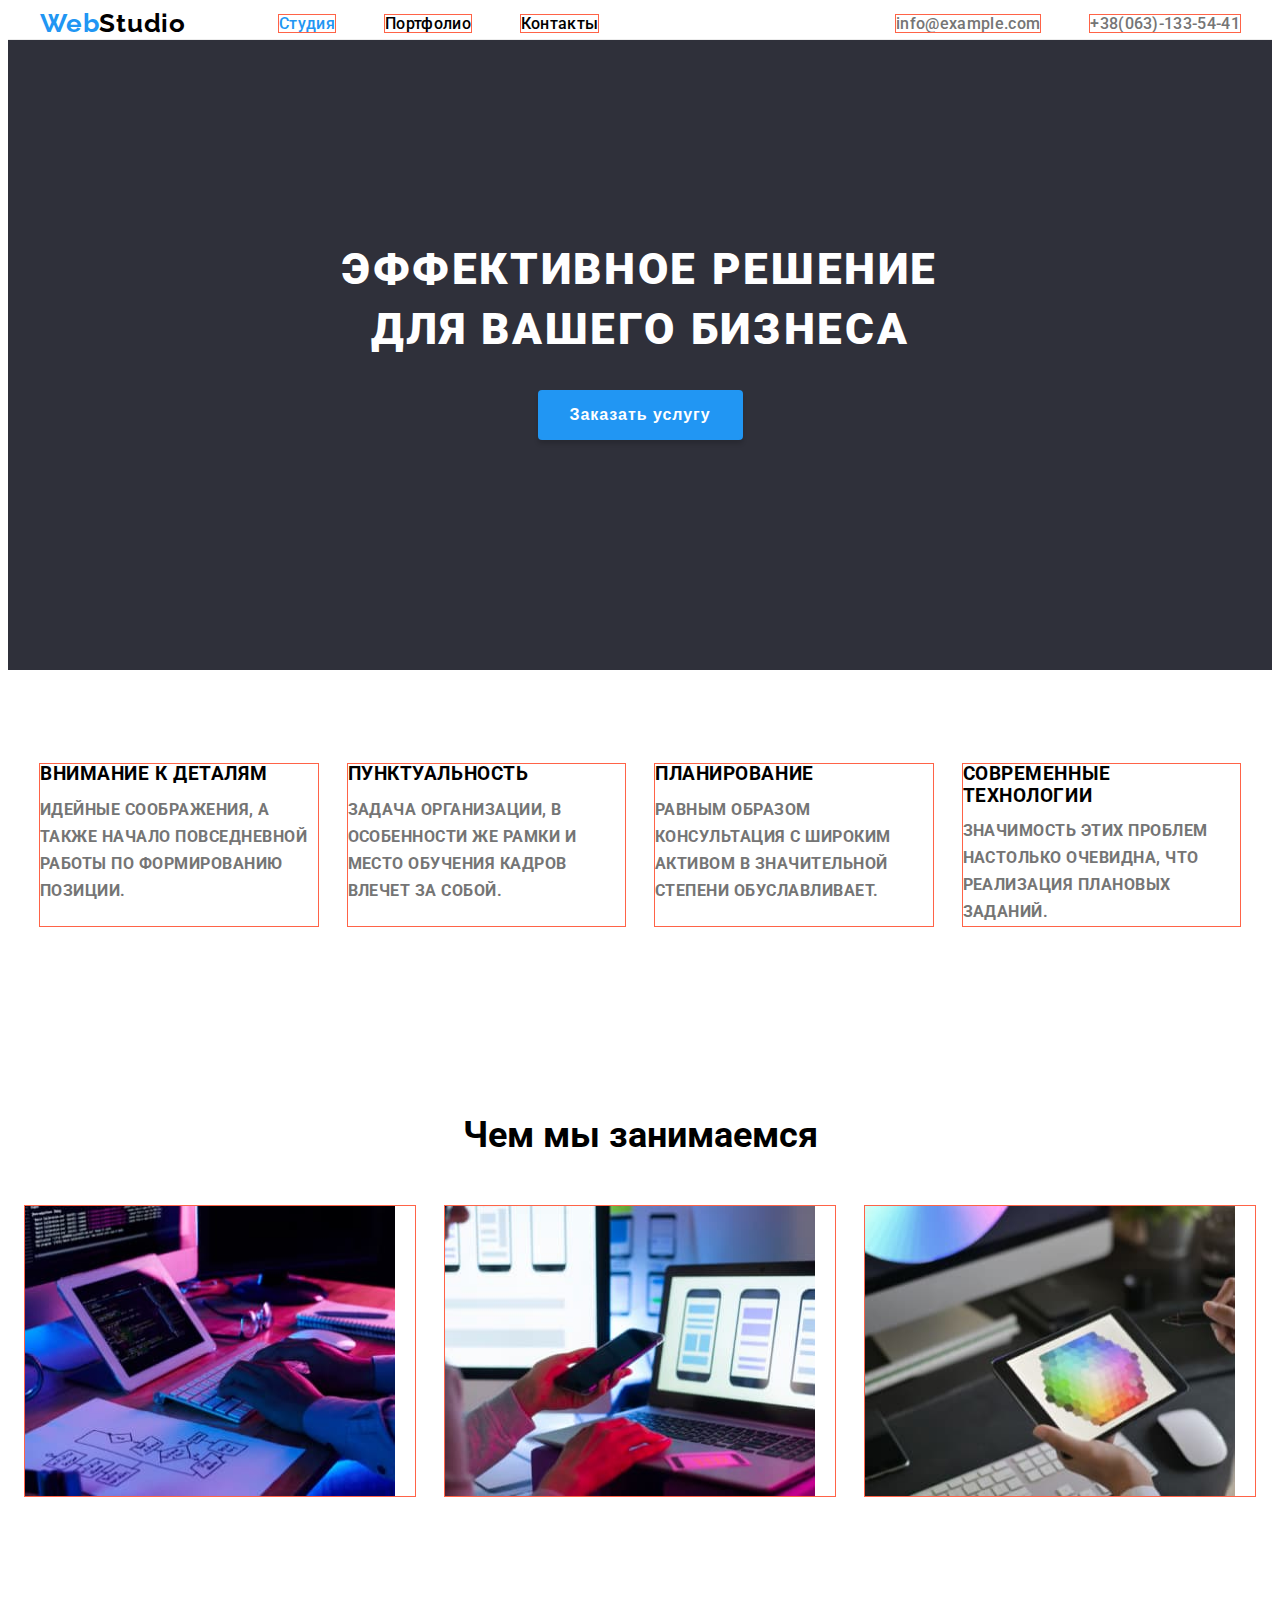
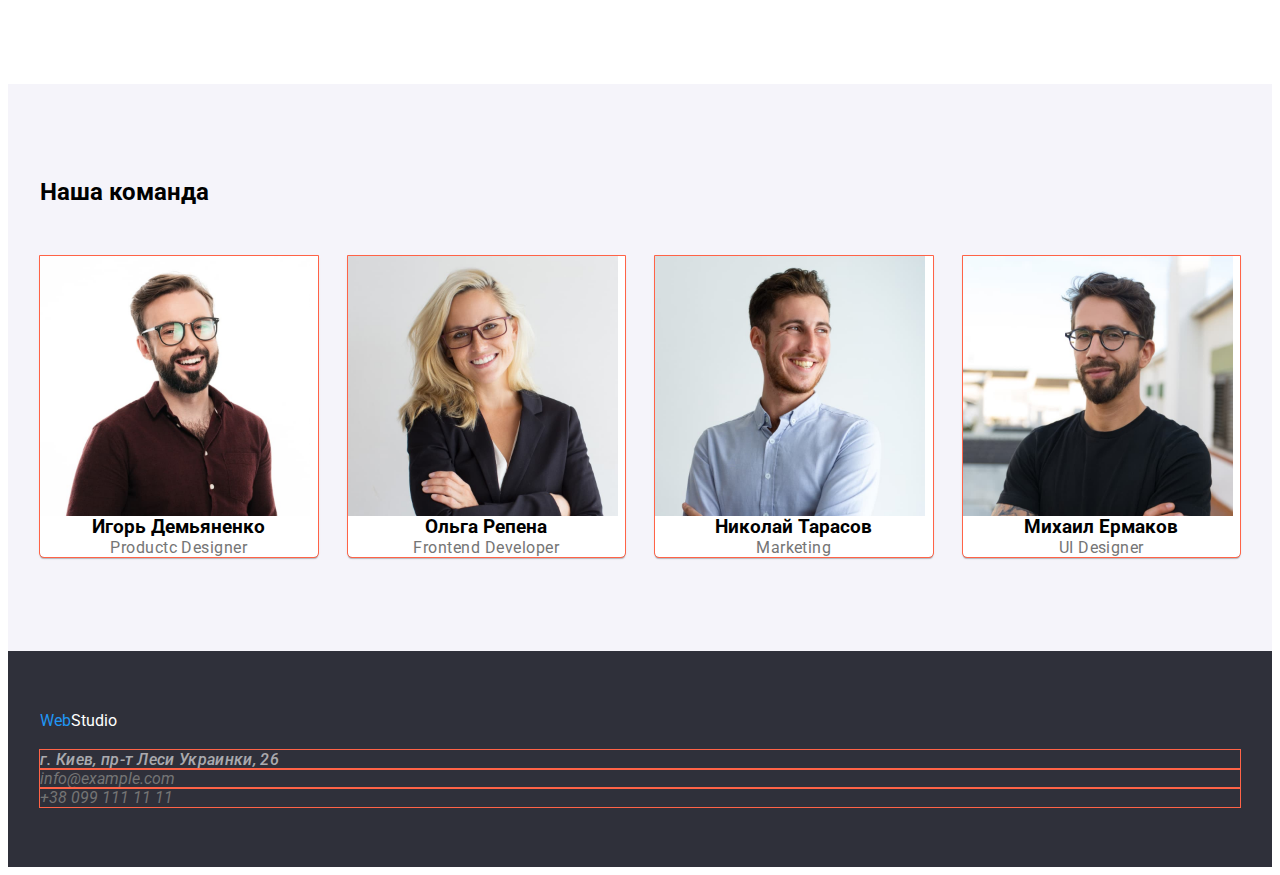
==== commit c2fb82ee: "wotwedo_ done" ====
--- a/index.html
+++ b/index.html
@@ -58,7 +58,7 @@
   <div class="container">
       <h2 class="about-title visually-hidden">Advantages</h2>
     <ul class="about-list list">
-      <li class="abot-item">
+      <li class="about-item">
         <h3 class="about">Внимание к деталям</h3>
           <p class="about-description">Идейные соображения, а также начало повседневной работы по формированию позиции.</p>
       </li>
--- a/CSS/styles.css
+++ b/CSS/styles.css
@@ -231,10 +231,6 @@
   text-transform: uppercase;
   color: var(--text-color); */
   
-}
-/* ============== ЕСЛИ УБРАТЬ СКОБКУ ПЛЫВЁТ whatwedoo============= */
-
-
 
 .about-item {
   /* width: 270px; */
@@ -289,14 +285,13 @@
     margin-bottom: 94px;
 }
 
-.whatwedoo-list{
+.whatwedo-list{
   display: flex;
   flex-wrap: wrap;
   margin-top: calc(-1 * var(--margin));
   margin-left: calc(-1 * var(--margin))
 }
-.whatwedoo-img {
-  
+.whatwedo-img {
   flex-basis: calc((100% - 3 * var(--margin)) / 3);
   margin-top: var(--margin);
   margin-left: var(--margin);
@@ -390,12 +385,35 @@
 
 
 /*========PORTFOLIO HERO======*/
+.wiegets{
+  display: flex;
+  justify-content: center;
+  margin-bottom: 50px;
+}
+.widgets-item:not(:last-child) {
+  margin-right: 8px;
+}
+
 .nav-button {
+  font-family: inherit;
+  font-weight: 500px;
   font-size: 16px;
   line-height: 1.63;
+  text-align: center;
   letter-spacing: 0.03em;
   color: var(--text-color);
 }
+.nav-button {
+  background-color: var(--widgets-link-background-color);
+  border-radius: 4px;
+  cursor: pointer;
+  padding-left: 22px;
+  padding-right: 22px;
+  padding-top: 6px;
+  padding-bottom: 6px;
+  border: none;
+}
+
 .nav-button:hover,
 .nav-button:focus,
 .nav-button.current {
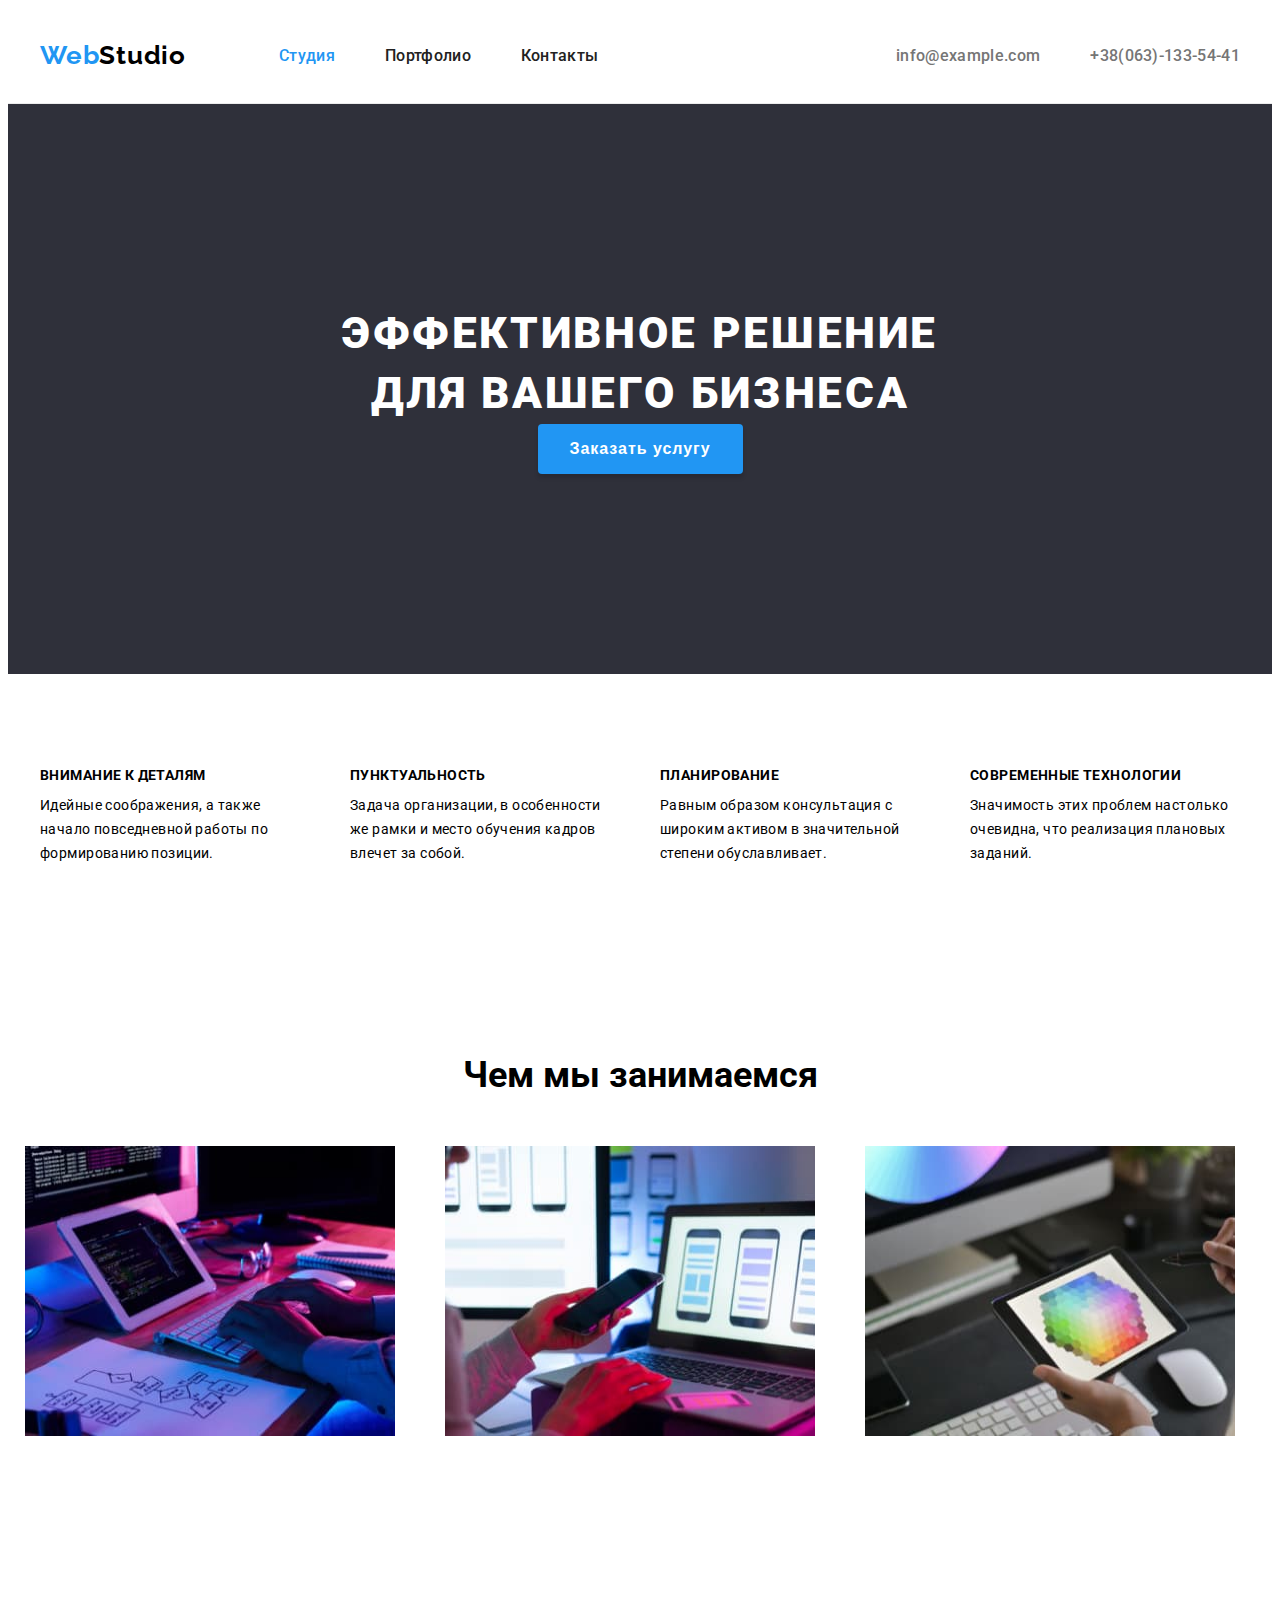
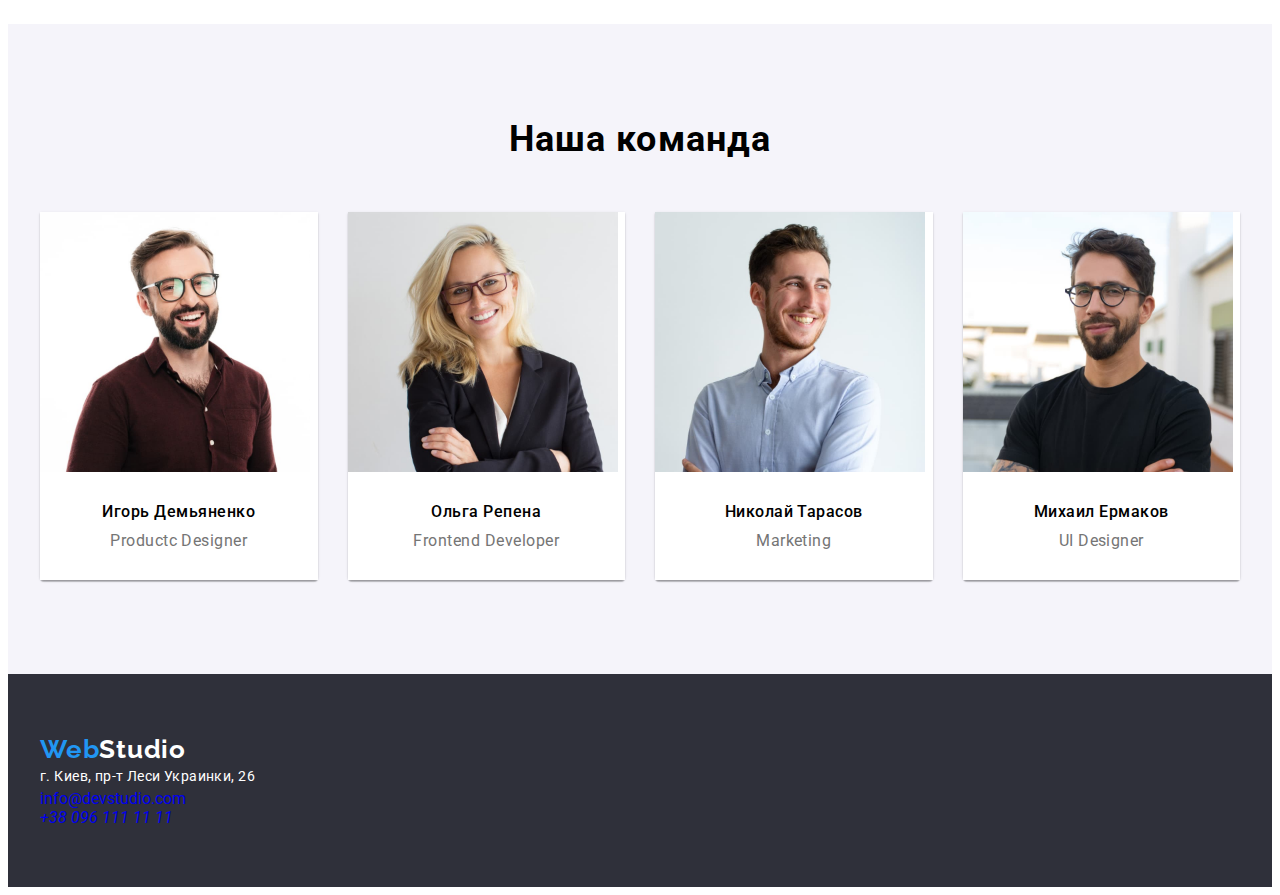
==== commit a95a8583: "hero_footer_done" ====
--- a/index.html
+++ b/index.html
@@ -2,154 +2,168 @@
 <html lang="ru">
 
 <head>
-    <meta charset="UTF-8">
-    <meta http-equiv="X-UA-Compatible" content="IE=edge">
-    <meta name="viewport" content="width=device-width, initial-scale=1.0">
-    <title>Document</title>
-    <link rel="preconnect" href="https://fonts.gstatic.com">
-    <link
-        href="https://fonts.googleapis.com/css2?family=Raleway:wght@700&family=Roboto:ital,wght@0,400;0,500;0,900;1,700&display=swap"
-        rel="stylesheet">
-    <link rel="stylesheet" href="https://cdnjs.cloudflare.com/ajax/libs/modern-normalize/0.2.0/modern-normalize.min.css"
-        integrity="sha512-sqIVMkf5f8XGYI/UZYGs7wODxlUeoj9JknataPfUwtvrSKWMHrMXGZ7Evb6nabFYJQG15vFFyALe6r0nWCD1Ug=="
-        crossorigin="anonymous" 
-        referrerpolicy="no-referrer">
-    <link rel="stylesheet" href="./CSS/styles.css">
+  <meta charset="UTF-8">
+  <meta http-equiv="X-UA-Compatible" content="IE=edge">
+  <meta name="viewport" content="width=device-width, initial-scale=1.0">
+  <title>Document</title>
+  <link rel="preconnect" href="https://fonts.gstatic.com">
+  <link
+    href="https://fonts.googleapis.com/css2?family=Raleway:wght@700&family=Roboto:ital,wght@0,400;0,500;0,900;1,700&display=swap"
+    rel="stylesheet">
+  <link rel="stylesheet" href="https://cdnjs.cloudflare.com/ajax/libs/modern-normalize/0.2.0/modern-normalize.min.css"
+    integrity="sha512-sqIVMkf5f8XGYI/UZYGs7wODxlUeoj9JknataPfUwtvrSKWMHrMXGZ7Evb6nabFYJQG15vFFyALe6r0nWCD1Ug=="
+    crossorigin="anonymous" referrerpolicy="no-referrer">
+  <link rel="stylesheet" href="./CSS/styles.css">
 </head>
+
 <body>
-<!--Header-->
-<header class="header">
-  <div class="container header-container">
-  <nav class="hader-nav">
-    <a class="logo" href="./index.html"> <span class="logo-blue">Web</span>Studio</a>
-      <ul class="menu">
+  <!--Header-->
+  <header class="header">
+    <div class="container header-container">
+      <nav class="hader-nav">
+        <a class="logo" href="./index.html">Web<span class="logo-black">Studio</span></a>
+        <ul class="menu">
+          <li class="menu-item">
+            <a class="menu-item-link current" href="./index.html">Студия</a>
+          </li>
+          <li class="menu-item">
+            <a class="menu-item-link" href="./portfolio.html">Портфолио</a>
+          </li>
+          <li class="menu-item">
+            <a class="menu-item-link" href="#">Контакты</a>
+          </li>
+        </ul>
+      </nav>
+      <ul class="menu cont">
         <li class="menu-item">
-          <a class="menu-item-link current" href="./index.html">Студия</a>
+          <a class="menu-item-link cont-link" href="mailto:info@example.com">info@example.com</a>
         </li>
         <li class="menu-item">
-          <a class="menu-item-link" href="./portfolio.html">Портфолио</a>
-        </li>
-        <li class="menu-item">
-          <a class="menu-item-link" href="#">Контакты</a>
+          <a class="menu-item-link cont-link" href="tel:+380631335441">+38(063)-133-54-41</a>
         </li>
       </ul>
-  </nav>
-    <ul class="menu cont">
-      <li class="menu-item">
-        <a class="menu-item-link cont-link" href="mailto:info@example.com">info@example.com</a>
-      </li>
-      <li class="menu-item">
-        <a class="menu-item-link cont-link" href="tel:+380631335441">+38(063)-133-54-41</a>
-      </li>
-    </ul>
     </div>
- </header>
+  </header>
 
-<main>
-<!-- HERO-->
-<section class="hero">
-  <div class="container container-hero">
-    <h1 class="hero-face">эффективное решение для вашего бизнеса</h1>
-    <button class="hero-button" type="button"><span class="hero-button-go">Заказать услугу</span></button>
-    </div>
-</section>
-<!-- ABOUT -->
-<section class="section about">
+  <main>
+    <!-- HERO-->
+    <section class="hero">
+      <div class="container container-hero">
+        <h1 class="hero-face">
+          эффективное решение<br/>
+          для вашего бизнеса
+        </h1>
+        <button class="hero-button" type="button"><span class="hero-button-go">Заказать услугу</span></button>
+      </div>
+    </section>
+    <!-- ABOUT -->
+    <section >
+      <div class="about-container">
+        <ul class="about-flex-container">
+          <li class="about-flex-element">
+            <h3 class="about-paragraph">Внимание к деталям</h3>
+            <p class="description">
+              Идейные соображения, а также начало повседневной работы по
+              формированию позиции.
+            </p>
+          </li>
+          <li class="about-flex-element">
+            <h3 class="about-paragraph">Пунктуальность</h3>
+            <p class="description">
+              Задача организации, в особенности же рамки и место обучения кадров влечет за собой.
+            </p>
+          </li>
+          <li class="about-flex-element">
+            <h3 class="about-paragraph">Планирование</h3>
+            <p class="description">
+              Равным образом консультация с широким активом в значительной степени обуславливает.
+            </p>
+          </li>
+          <li class="about-flex-element">
+            <h3 class="about-paragraph">Современные технологии</h3>
+            <p class="description">
+              Значимость этих проблем настолько очевидна, что реализация плановых заданий.
+            </p>
+          </li>
+        </ul>
+      </div>
+    </section>
+    <!-- END ABOUT -->
+    <!--What we do-->
+    <section class="section-what-we-do section">
+      <div class="container-whatwedo">
+        <h2 class="whatwedo">Чем мы занимаемся</h2>
+        <ul class="whatwedo-list">
+          <li class="whatwedo-img">
+            <img src="./img/section2/section2_img_1.jpg" alt="человек печатает на клавиатуре" width="370" height="290">
+          </li>
+          <li class="whatwedo-img">
+            <img src="./img/section2/section2_img_2.jpg" alt="работа с мобильными приложениями" width="370"
+              height="290">
+          </li>
+          <li class="whatwedo-img">
+            <img src="./img/section2/section2_img_3.jpg" alt="работа графического дизайнера" width="370" height="290">
+          </li>
+        </ul>
+      </div>
+    </section>
+    <!--END What we do-->
+    <!--Team-->
+    <section class="section-team section">
+      <div class="container">
+        <h2 class="team-list">Наша команда</h2>
+        <ul class="team-list-item list">
+          <li class="team-list-wrapper">
+            <img src="./img/section3/section3_img1.jpg" alt="фото Игоря Демьяненко" width="270" height="260">
+            <div class="team-text-wrapper">
+              <h3 class="team-list-name">Игорь Демьяненко</h3>
+              <p class="team-list-position" lang="en">Productc Designer</p>
+            </div>
+          </li>
+          <li class="team-list-wrapper">
+            <img src="./img/section3/section3_img2.jpg" alt="фото Ольги Репеной" width="270" height="260">
+            <div class="team-text-wrapper">
+              <h3 class="team-list-name">Ольга Репена</h3>
+              <p class="team-list-position" lang="en">Frontend Developer</p>
+            </div>
+          </li>
+          <li class="team-list-wrapper">
+            <img src="./img/section3/section3_img3.jpg" alt="фото Николая Тарасова" width="270" height="260">
+            <div class="team-text-wrapper">
+              <h3 class="team-list-name">Николай Тарасов</h3>
+              <p class="team-list-position" lang="en">Marketing</p>
+            </div>
+          </li>
+          <li class="team-list-wrapper">
+            <img src="./img/section3/section3_img4.jpg" alt="фото Михаила Ермакова" width="270" height="260">
+            <div class="team-text-wrapper">
+              <h3 class="team-list-name">Михаил Ермаков</h3>
+              <p class="team-list-position" lang="en">UI Designer</p>
+            </div>
+          </li>
+        </ul>
+      </div>
+    </section>
+  </main>
+  <!--Footer-->
+<footer class="footer">
   <div class="container">
-      <h2 class="about-title visually-hidden">Advantages</h2>
-    <ul class="about-list list">
-      <li class="about-item">
-        <h3 class="about">Внимание к деталям</h3>
-          <p class="about-description">Идейные соображения, а также начало повседневной работы по формированию позиции.</p>
-      </li>
-      <li class="about-item">
-        <h3 class="about ">Пунктуальность</h3>
-          <p class="about-description">Задача организации, в особенности же рамки и место обучения кадров влечет за собой.</p>
-      </li>
-      <li class="about-item">
-        <h3 class="about">Планирование</h3>
-          <p class="about-description">Равным образом консультация с широким активом в значительной степени обуславливает.</p>
-      </li>
-      <li class="about-item">
-        <h3 class="about">Современные технологии</h3>
-          <p class="about-description">Значимость этих проблем настолько очевидна, что реализация плановых заданий.</p>
-      </li>
-    </ul>
-    </div>
-</section>
-<!--What we do-->
-<section class="section-what-we-do section">
-  <div class="container-whatwedo">
-    <h2 class="whatwedo">Чем мы занимаемся</h2>
-      <ul class="whatwedo-list">
-        <li class="whatwedo-img">
-          <img src="./img/section2/section2_img_1.jpg" alt="человек печатает на клавиатуре" width="370" height="290">
+    <a class="logo" href="./index.html"> Web<span class="logo-white">Studio</span></a>
+    <address>
+      <ul>
+        <li>
+          <a class="address address-footer" href="https://goo.gl/maps/QvbrtsybP3qZeNid7" target="_blank"
+            rel="noopener noreferrer">г. Киев, пр-т Леси Украинки, 26</a>
         </li>
-        <li class="whatwedo-img">
-        <img src="./img/section2/section2_img_2.jpg" alt="работа с мобильными приложениями" width="370" height="290">
+        <li>
+          <a class="mail-link mail-link-footer" href="mailto:info@devstudio.com">info@devstudio.com</a>
         </li>
-        <li class="whatwedo-img">
-        <img src="./img/section2/section2_img_3.jpg" alt="работа графического дизайнера" width="370" height="290">
+        <li>
+          <a class="tel-link" href="tel:+380961111111">+38 096 111 11 11</a>
         </li>
       </ul>
+    </address>
   </div>
-</section>
-<!--Team-->
-<section class="section-team section">
-  <div class="container">
-    <h2 class="team-list">Наша команда</h2>
-      <ul class="team-list-item list">
-        <li class="team-list-wrapper">
-          <img src="./img/section3/section3_img1.jpg" alt="фото Игоря Демьяненко" width="270" height="260">
-          <div class="team-text-wrapper">  
-          <h3 class="team-list-name">Игорь Демьяненко</h3>
-            <p class="team-list-position" lang="en">Productc Designer</p>
-            </div>
-        </li>
-        <li class="team-list-wrapper">
-            <img src="./img/section3/section3_img2.jpg" alt="фото Ольги Репеной" width="270" height="260">
-            <div class="team-text-wrapper"> 
-            <h3 class="team-list-name">Ольга Репена</h3>
-              <p class="team-list-position" lang="en">Frontend Developer</p>
-              </div>
-        </li>
-        <li class="team-list-wrapper">
-            <img src="./img/section3/section3_img3.jpg" alt="фото Николая Тарасова" width="270" height="260">
-            <div class="team-text-wrapper"> 
-            <h3 class="team-list-name">Николай Тарасов</h3>
-              <p class="team-list-position" lang="en">Marketing</p>
-              </div>
-        </li>
-        <li class="team-list-wrapper">
-            <img src="./img/section3/section3_img4.jpg" alt="фото Михаила Ермакова" width="270" height="260">
-            <div class="team-text-wrapper"> 
-            <h3 class="team-list-name">Михаил Ермаков</h3>
-              <p class="team-list-position" lang="en">UI Designer</p>
-              </div>
-        </li>
-      </ul>
-  </div>
-</section>
-  </main>
-<!--Footer-->
-  <footer class="footer">
-    <div class="container">
-      <a class="logo-footer" href="./index.html"> <span class="logo-blue">Web</span>Studio</a>
-      <address class=".addres">
-        <ul class="addres-list">
-          <li>
-            <a class="cont-link map" href="https://goo.gl/maps/QvbrtsybP3qZeNid7" target="_blank"
-            rel="noopener noreferrer">г. Киев, пр-т Леси Украинки, 26</a>
-          </li>
-          <li>
-            <a class="cont-link" href="mailto:info@example.com">info@example.com</a>
-          </li>
-          <li>
-            <a class="cont-link" href="tel:+380991111111">+38 099 111 11 11</a>
-          </li>
-        </ul>
-      </address>
-    </div>      
-  </footer>
+</footer>
 </body>
 </html>--- a/CSS/styles.css
+++ b/CSS/styles.css
@@ -1,12 +1,13 @@
 :root {
   --accent-color: #2196f3;
   --back-color: #ffffff;
-  --border-line: #ececec
+  --border-line: #ececec;
   --text-color: #212121;
   --black-black: #000000;
   --gray-type: #757575;
   --hero-footer: #2f303a;
   --widgets-link-background-color: #f5f4fa;
+  --border-card-content: #eeeeee;
   --main-font: 'Roboto', sans-serif;
   --secondary-font: 'Raleway', sans-serif;
   --contact-footer: rgba(255, 255, 255, 0.6);
@@ -36,7 +37,7 @@
 }
 .link {
   text-decoration: none;
-  /* color: inherit; */
+  color: inherit;
 }
 
 ul,
@@ -57,10 +58,10 @@
   display: block;
   max-width: 100%;
 }
-li {
+/* li {
   outline: 1px solid tomato;
 }
-
+ */
 /* ======= COMPONENTS ======== */
 .section {
   padding-top: 94px;
@@ -85,6 +86,10 @@
 
 .header {
   border-bottom: 1px solid #ececec;
+  padding-top: 32px;
+  padding-bottom: 32px;
+  background-color: var(--back-color);
+  border-bottom: 1px solid var(--border-line);
 }
 .hader-nav {
   display: flex;
@@ -95,9 +100,9 @@
   align-items: center;
 }
 .menu-item {
-margin-right: 50px;
-}
-.menu-item:last-child { 
+  margin-right: 50px;
+}
+.menu-item:last-child {
   margin-right: 0;
 }
 .menu-item-link {
@@ -107,7 +112,7 @@
 }
 
 .cont {
-margin-left: auto;
+  margin-left: auto;
 }
 
 /*=====================Header==================*/
@@ -126,8 +131,11 @@
   line-height: 1.2;
   letter-spacing: 0.03em;
   text-align: left;
-  color: var(--black-black);
+  color: var(--accent-color);
   cursor: pointer;
+}
+.logo-black {
+  color: #000000;
 }
 .menu-item-link {
   display: block;
@@ -142,8 +150,7 @@
 .menu-item-link:focus {
   color: var(--accent-color);
 }
-.menu-item-link.current,
-.logo-blue {
+.menu-item-link.current {
   color: var(--accent-color);
 }
 
@@ -162,22 +169,18 @@
   background: var(--hero-footer);
   color: var(--back-color);
   text-align: center;
-  padding-right: auto;
-  padding-left: auto;
   padding-top: 200px;
   padding-bottom: 200px;
 }
-.container-hero {
-  width: 696px;
-  margin-bottom: 30px;
-}
+/* .container-hero {
+  ???? этот класс нужен ??
+} */
 .hero-face {
   font-weight: 900;
   font-size: 44px;
   line-height: 1.36;
   letter-spacing: 0.06em;
   text-transform: uppercase;
-  margin-bottom: 30px;
   color: var(--back-color);
 }
 .hero-button {
@@ -208,60 +211,51 @@
 }
 /* =====================END HERO====================
 /*=====================ABOUT======================*/
-.visually-hidden {
-  position: absolute;
-  width: 1px;
-  height: 1px;
-  margin: -1px;
-  padding: 0;
-  overflow: hidden;
-  border: 0;
-  clip: rect(0 0 0 0);
-}
-
-.about-list {
-  display: flex;
-  flex-wrap: nowrap;
-  margin-top: calc(-1 * var(--margin));
-  margin-left: calc(-1 * var(--margin));
-}
-
- /*  line-height: 1.1;
-  letter-spacing: 0.03em; 
+.about-paragraph {
+  font-family: var(--font-family);
+  font-size: var(--paragraph-menu-font-size);
+  line-height: 1.14;
+  letter-spacing: 0.03em;
   text-transform: uppercase;
-  color: var(--text-color); */
-  
-
-.about-item {
-  /* width: 270px; */
-  flex-basis: calc((100% - 4 * var(--margin)) / 4);
-  margin-top: var(--margin);
-  margin-left: var(--margin);
-}
-/* .abiut-item:first-child {
-margin: 0;
-} */
-.about{
-  font-weight: 700;
-  line-height: 1.14;
-  letter-spacing: 0.03em;
-  text-transform: uppercase;
-  margin-bottom: 10px;
-}
-
-.about-description {
-  line-height: 1.7;
-  letter-spacing: 0.03em;
-  color: var(--gray-type);
-}
-
+  padding-bottom: 10px;
+
+  color: var(--back-text-color);
+}
+
+.description {
+  font-family: var(--font-family);
+  font-size: var(--paragraph-menu-font-size);
+  line-height: 1.71;
+  /* or 171% */
+
+  letter-spacing: 0.03em;
+
+  color: var(--grey-text-color);
+}
+.about-container {
+  width: 1200px;
+  padding-left: 15px;
+  padding-right: 15px;
+  margin-right: auto;
+  margin-left: auto;
+  padding-top: 94px;
+  padding-bottom: 94px;
+}
+.about-flex-container {
+  display: flex;
+  flex-wrap: wrap;
+  justify-content: space-between;
+}
+.about-flex-element {
+  width: 270px;
+}
+/*=====================END ABOUT======================*/
 /*===================== What we do ==============*/
-.section-what-we-do{
+.section-what-we-do {
   padding-top: 0;
 }
 
-.whatwedo
-.team-list {
+.whatwedo .team-list {
   font-weight: 700;
   font-size: 36px;
   line-height: 1.1;
@@ -276,26 +270,27 @@
   margin-bottom: 50px;
 }
 .container-whatwedo {
-    width: 1230px;
-    padding-left: 15px;
-    padding-right: 15px;
-    margin-left: auto;
-    margin-right: auto;
-    margin-top: 94px;
-    margin-bottom: 94px;
-}
-
-.whatwedo-list{
+  width: 1230px;
+  padding-left: 15px;
+  padding-right: 15px;
+  margin-left: auto;
+  margin-right: auto;
+  margin-top: 94px;
+  margin-bottom: 94px;
+}
+
+.whatwedo-list {
   display: flex;
   flex-wrap: wrap;
   margin-top: calc(-1 * var(--margin));
-  margin-left: calc(-1 * var(--margin))
+  margin-left: calc(-1 * var(--margin));
 }
 .whatwedo-img {
   flex-basis: calc((100% - 3 * var(--margin)) / 3);
   margin-top: var(--margin);
   margin-left: var(--margin);
 }
+/*=================END  What we do ==============*/
 /*=====================Team=====================*/
 
 /* .team-list {
@@ -306,11 +301,10 @@
   color: var(--text-color);
 }
  */
- .section-team {
+.section-team {
   background-color: var(--widgets-link-background-color);
- }
-.team-list-name
-.team-list-position {
+}
+.team-list-name {
   font-weight: 500;
   font-size: 16px;
   line-height: 1.19;
@@ -324,58 +318,64 @@
   margin-bottom: 0;
   color: var(--gray-type);
 }
-.team-list{
-  margin-bottom: 50px;
+.team-list {
+  font-family: var(--font-family);
+  font-size: 36px;
+  line-height: 1.17;
+  text-align: center;
+  letter-spacing: 0.03em;
+  color: var(--back-text-color);
+  margin-bottom: 52px;
 }
 .team-list-item {
   display: flex;
   flex-wrap: wrap;
   margin-top: calc(-1 * var(--margin));
-  margin-left: calc(-1 * var(--margin)); 
+  margin-left: calc(-1 * var(--margin));
 }
 .team-list-wrapper {
   flex-basis: calc(100% / 4 - 30px);
   margin-top: var(--margin);
   margin-left: var(--margin);
   background: var(--back-color);
-  
+  text-align: center;
   box-shadow: 0px 1px 3px var(--shadow-one), 0px 1px 1px var(--shadow-two),
-  0px 2px 1px var(--shadow-three);
+    0px 2px 1px var(--shadow-three);
   border-radius: 0px 0px 4px 4px;
 }
-.team-list-wrapper{
-  text-align: center;
-}
+.team-text-wrapper {
+  background-color: var(--back-color);
+  padding-top: 30px;
+  padding-bottom: 30px;
+}
+.team-list-wrapper {
+  text-align: center;
+}
+/*===================END Team=====================*/
 /*=====================Footer=====================*/
+.address {
+  font-family: var(--font-family);
+  font-style: normal;
+  font-size: var(--paragraph-menu-font-size);
+  line-height: 1.71;
+  /* or 171% */
+  letter-spacing: 0.03em;
+  color: var(--back-color);
+}
+.address-footer {
+  padding-bottom: 9px;
+}
+.mail-link-footer {
+  padding-bottom: 9px;
+  font-style: normal;
+}
 .footer {
-  background-color: var(--hero-footer);
+  background: var(--hero-footer);
   padding-top: 60px;
   padding-bottom: 60px;
 }
-.logo-footer {
-  display: block;
-  margin-bottom: 20px;
-  color: var(--back-color);
-}
-.addres {
-  font-style: inherit;
-  font-size: 24px;
-  line-height: 1.7;
-  letter-spacing: 0.03em;
-  color: var(--back-color);
-}
-.cont-link:not(:last-child) {
-  margin-bottom: 9px;
-}
-.cont-link.map {
-  font-weight: 500;
-  line-height: 1.1;
-  letter-spacing: 0.02em;
-  color: var(--contact-footer);
-}
-.cont-link.map:hover,
-.cont-link.map:focus {
-  color: var(--accent-color);
+.logo-white {
+  color: var(--back-color);
 }
 /*========END FOOTER ==========*/
 /*========PORTFOLIO===========*/
@@ -383,9 +383,8 @@
   color: var(--back-color);
 }
 
-
 /*========PORTFOLIO HERO======*/
-.wiegets{
+.widgets {
   display: flex;
   justify-content: center;
   margin-bottom: 50px;
@@ -396,12 +395,11 @@
 
 .nav-button {
   font-family: inherit;
-  font-weight: 500px;
+  font-weight: 500;
   font-size: 16px;
   line-height: 1.63;
   text-align: center;
   letter-spacing: 0.03em;
-  color: var(--text-color);
 }
 .nav-button {
   background-color: var(--widgets-link-background-color);
@@ -426,10 +424,38 @@
 .portfolio-hidden {
   color: var(--back-color);
 }
+.projects {
+  display: flex;
+  flex-wrap: wrap;
+  margin-top: calc(-1 * var(--margin));
+  margin-left: calc(-1 * var(--margin));
+}
+.projects-links,
+.projects-links:visited {
+  color: var(--text-color);
+}
+.projects-blocks {
+  flex-basis: calc(100% / 3 - var(--margin));
+  margin-top: var(--margin);
+  margin-left: var(--margin);
+}
+.projects-content {
+  padding-top: 20px;
+  padding-bottom: 20px;
+  padding-right: 10px;
+  padding-left: 24px;
+  background: var(--back-color);
+  border-right: 1px solid var(--border-card-content);
+  border-bottom: 1px solid var(--border-card-content);
+  border-left: 1px solid var(--border-card-content);
+}
+
 .project-name {
+  font-weight: 700;
   font-size: 18px;
   line-height: 2;
   letter-spacing: 0.06em;
+  margin-bottom: 4px;
   color: var(--text-color);
 }
 .project-type {
@@ -438,3 +464,7 @@
   letter-spacing: 0.03em;
   color: var(--gray-type);
 }
+.projects-links,
+.projects-links:visited {
+  color: var(--gray-type);
+}
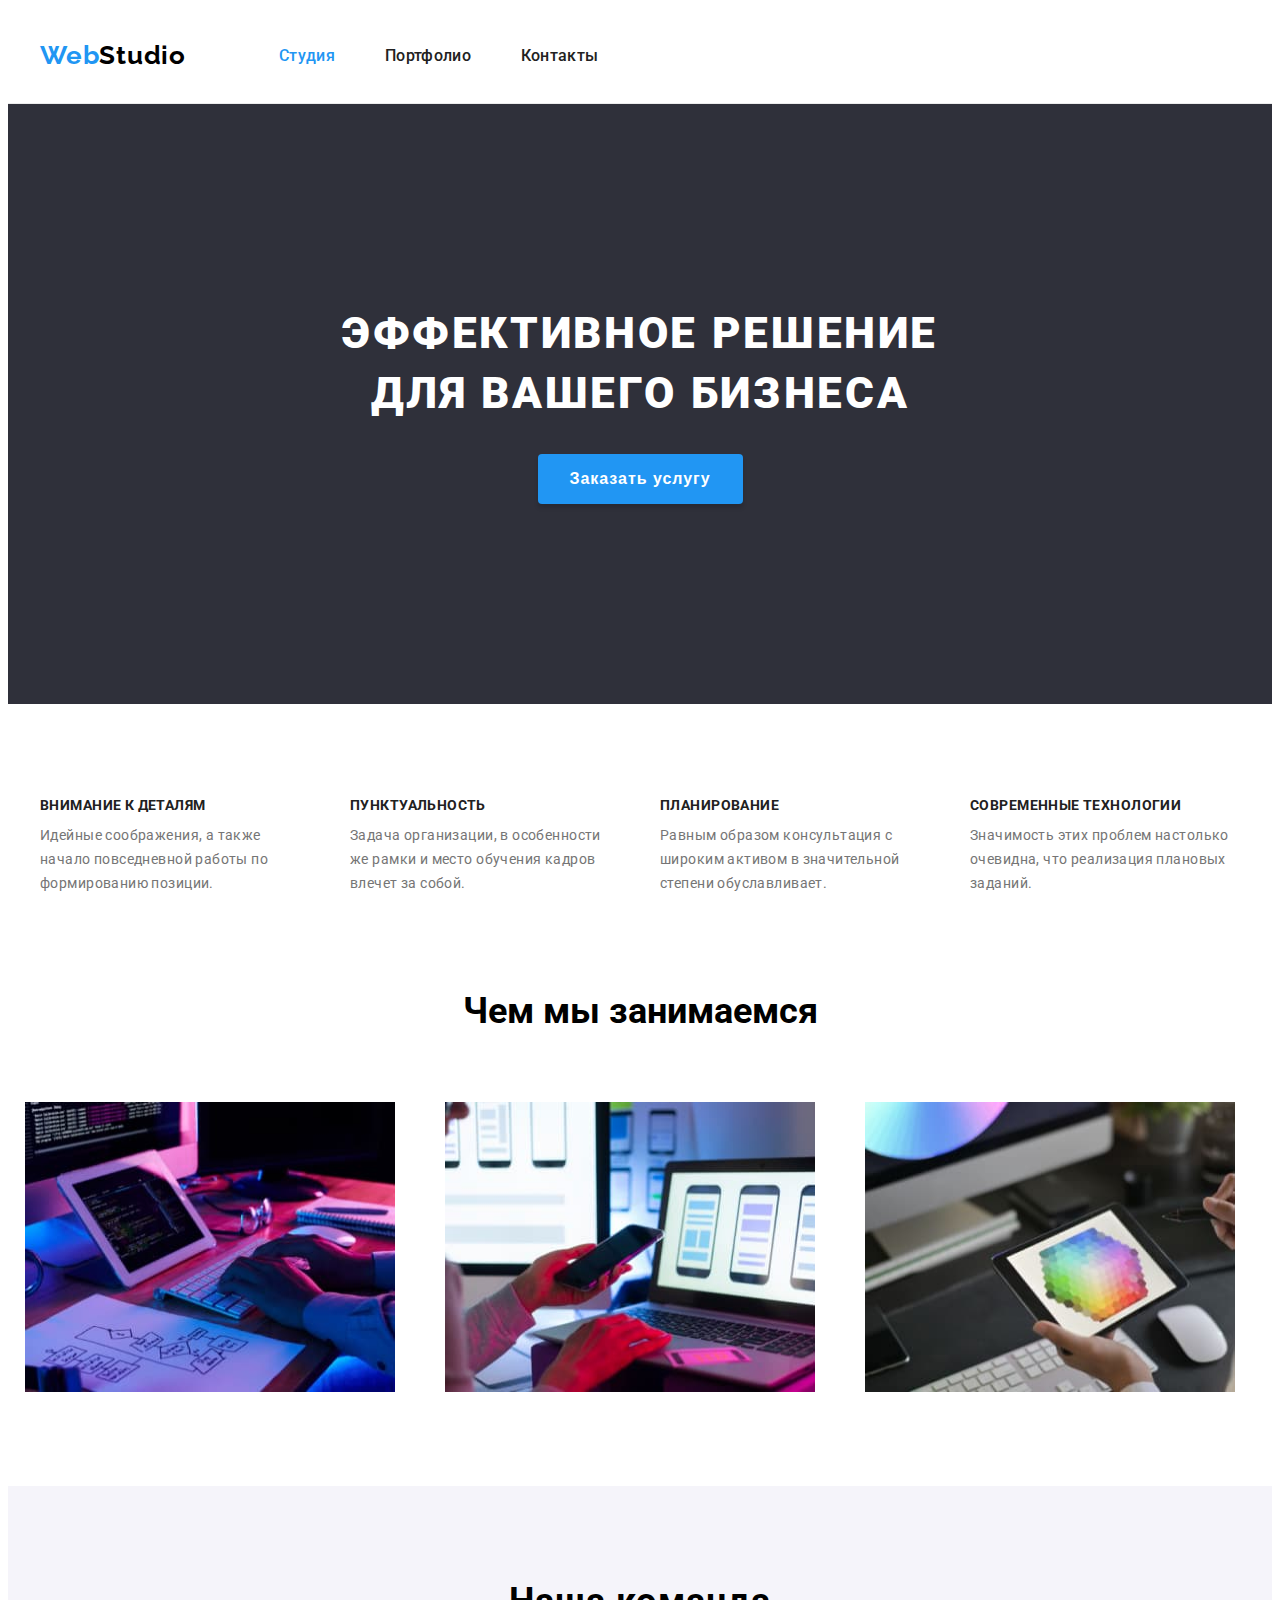
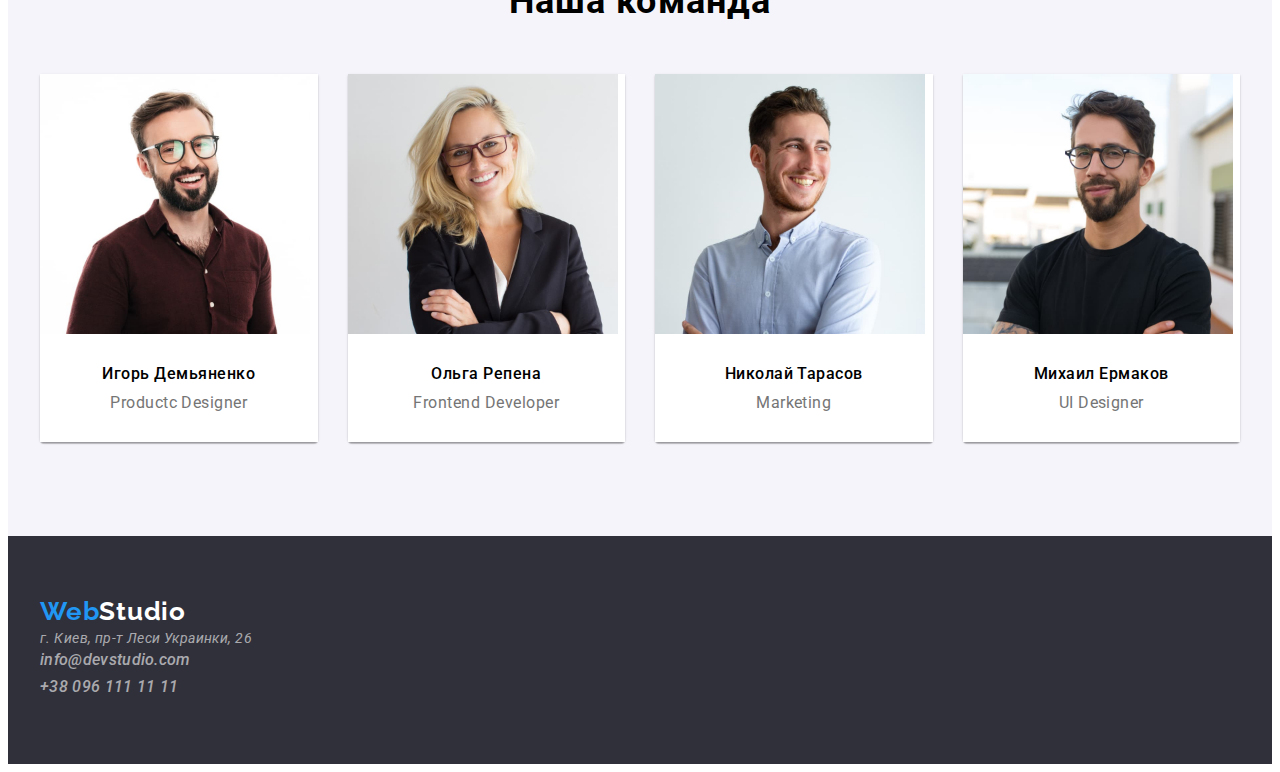
==== commit 57814ad2: "footer_done" ====
--- a/index.html
+++ b/index.html
@@ -150,16 +150,16 @@
   <div class="container">
     <a class="logo" href="./index.html"> Web<span class="logo-white">Studio</span></a>
     <address>
-      <ul>
+      <ul class="footer-menu">
         <li>
-          <a class="address address-footer" href="https://goo.gl/maps/QvbrtsybP3qZeNid7" target="_blank"
+          <a class="address address-footer cont-link" href="https://goo.gl/maps/QvbrtsybP3qZeNid7" target="_blank"
             rel="noopener noreferrer">г. Киев, пр-т Леси Украинки, 26</a>
         </li>
         <li>
-          <a class="mail-link mail-link-footer" href="mailto:info@devstudio.com">info@devstudio.com</a>
+          <a class="mail-link address-footer cont-link" href="mailto:info@devstudio.com">info@devstudio.com</a>
         </li>
         <li>
-          <a class="tel-link" href="tel:+380961111111">+38 096 111 11 11</a>
+          <a class="tel-link address-footer cont-link" href="tel:+380961111111">+38 096 111 11 11</a>
         </li>
       </ul>
     </address>
--- a/CSS/styles.css
+++ b/CSS/styles.css
@@ -182,6 +182,7 @@
   letter-spacing: 0.06em;
   text-transform: uppercase;
   color: var(--back-color);
+  padding-bottom: 30px;
 }
 .hero-button {
   font-weight: 700;
@@ -212,25 +213,24 @@
 /* =====================END HERO====================
 /*=====================ABOUT======================*/
 .about-paragraph {
-  font-family: var(--font-family);
+  font-family: var(--main-font);
   font-size: var(--paragraph-menu-font-size);
+  font-weight: bold;
   line-height: 1.14;
   letter-spacing: 0.03em;
   text-transform: uppercase;
-  padding-bottom: 10px;
-
-  color: var(--back-text-color);
+  margin-bottom: 10px;
+  color: var(--text-color);
 }
 
 .description {
-  font-family: var(--font-family);
+  font-family: var(--main-font);
   font-size: var(--paragraph-menu-font-size);
   line-height: 1.71;
   /* or 171% */
-
-  letter-spacing: 0.03em;
-
-  color: var(--grey-text-color);
+  letter-spacing: 0.03em;
+
+  color: var(--gray-type);
 }
 .about-container {
   width: 1200px;
@@ -275,8 +275,6 @@
   padding-right: 15px;
   margin-left: auto;
   margin-right: auto;
-  margin-top: 94px;
-  margin-bottom: 94px;
 }
 
 .whatwedo-list {
@@ -287,7 +285,7 @@
 }
 .whatwedo-img {
   flex-basis: calc((100% - 3 * var(--margin)) / 3);
-  margin-top: var(--margin);
+  margin-top: 50px;
   margin-left: var(--margin);
 }
 /*=================END  What we do ==============*/
@@ -355,7 +353,6 @@
 /*=====================Footer=====================*/
 .address {
   font-family: var(--font-family);
-  font-style: normal;
   font-size: var(--paragraph-menu-font-size);
   line-height: 1.71;
   /* or 171% */
@@ -365,9 +362,13 @@
 .address-footer {
   padding-bottom: 9px;
 }
-.mail-link-footer {
-  padding-bottom: 9px;
-  font-style: normal;
+.mail-link,
+.tel-link {
+  display: block;
+  font-weight: 500;
+  line-height: 1.1;
+  letter-spacing: 0.02em;
+  margin-right: auto;
 }
 .footer {
   background: var(--hero-footer);
@@ -377,6 +378,15 @@
 .logo-white {
   color: var(--back-color);
 }
+
+.cont-link {
+  text-align: left;
+  color: var(--contact-footer);
+}
+.cont-link:hover,
+.cont-link:focus {
+  color: var(--accent-color);
+}
 /*========END FOOTER ==========*/
 /*========PORTFOLIO===========*/
 .gallery-portfolio {
@@ -391,6 +401,18 @@
 }
 .widgets-item:not(:last-child) {
   margin-right: 8px;
+}
+.widgets.list {
+  display: flex;
+}
+.widgets.list {
+  width: 1200px;
+  margin-left: auto;
+  margin-right: auto;
+  align-items: center;
+  justify-content: center;
+  margin-bottom: 50px;
+  padding-top: 90px;
 }
 
 .nav-button {
@@ -402,27 +424,31 @@
   letter-spacing: 0.03em;
 }
 .nav-button {
-  background-color: var(--widgets-link-background-color);
-  border-radius: 4px;
-  cursor: pointer;
-  padding-left: 22px;
-  padding-right: 22px;
+  font-family: var(--font-family);
+  font-size: 500;
   padding-top: 6px;
   padding-bottom: 6px;
-  border: none;
+  padding-right: 22px;
+  padding-left: 22px;
+  border-radius: 4px;
+  border-style: none;
 }
 
 .nav-button:hover,
-.nav-button:focus,
-.nav-button.current {
+.nav-button:focus {
   background-color: var(--accent-color);
   color: var(--back-color);
   cursor: pointer;
 }
 
 /*===========GALLERY=====*/
-.portfolio-hidden {
-  color: var(--back-color);
+.projects-container {
+  width: 1200px;
+  padding-left: 15px;
+  padding-right: 15px;
+  margin-left: auto;
+  margin-right: auto;
+  margin-bottom: 94px;
 }
 .projects {
   display: flex;
@@ -442,7 +468,7 @@
 .projects-content {
   padding-top: 20px;
   padding-bottom: 20px;
-  padding-right: 10px;
+  padding-right: 24px;
   padding-left: 24px;
   background: var(--back-color);
   border-right: 1px solid var(--border-card-content);
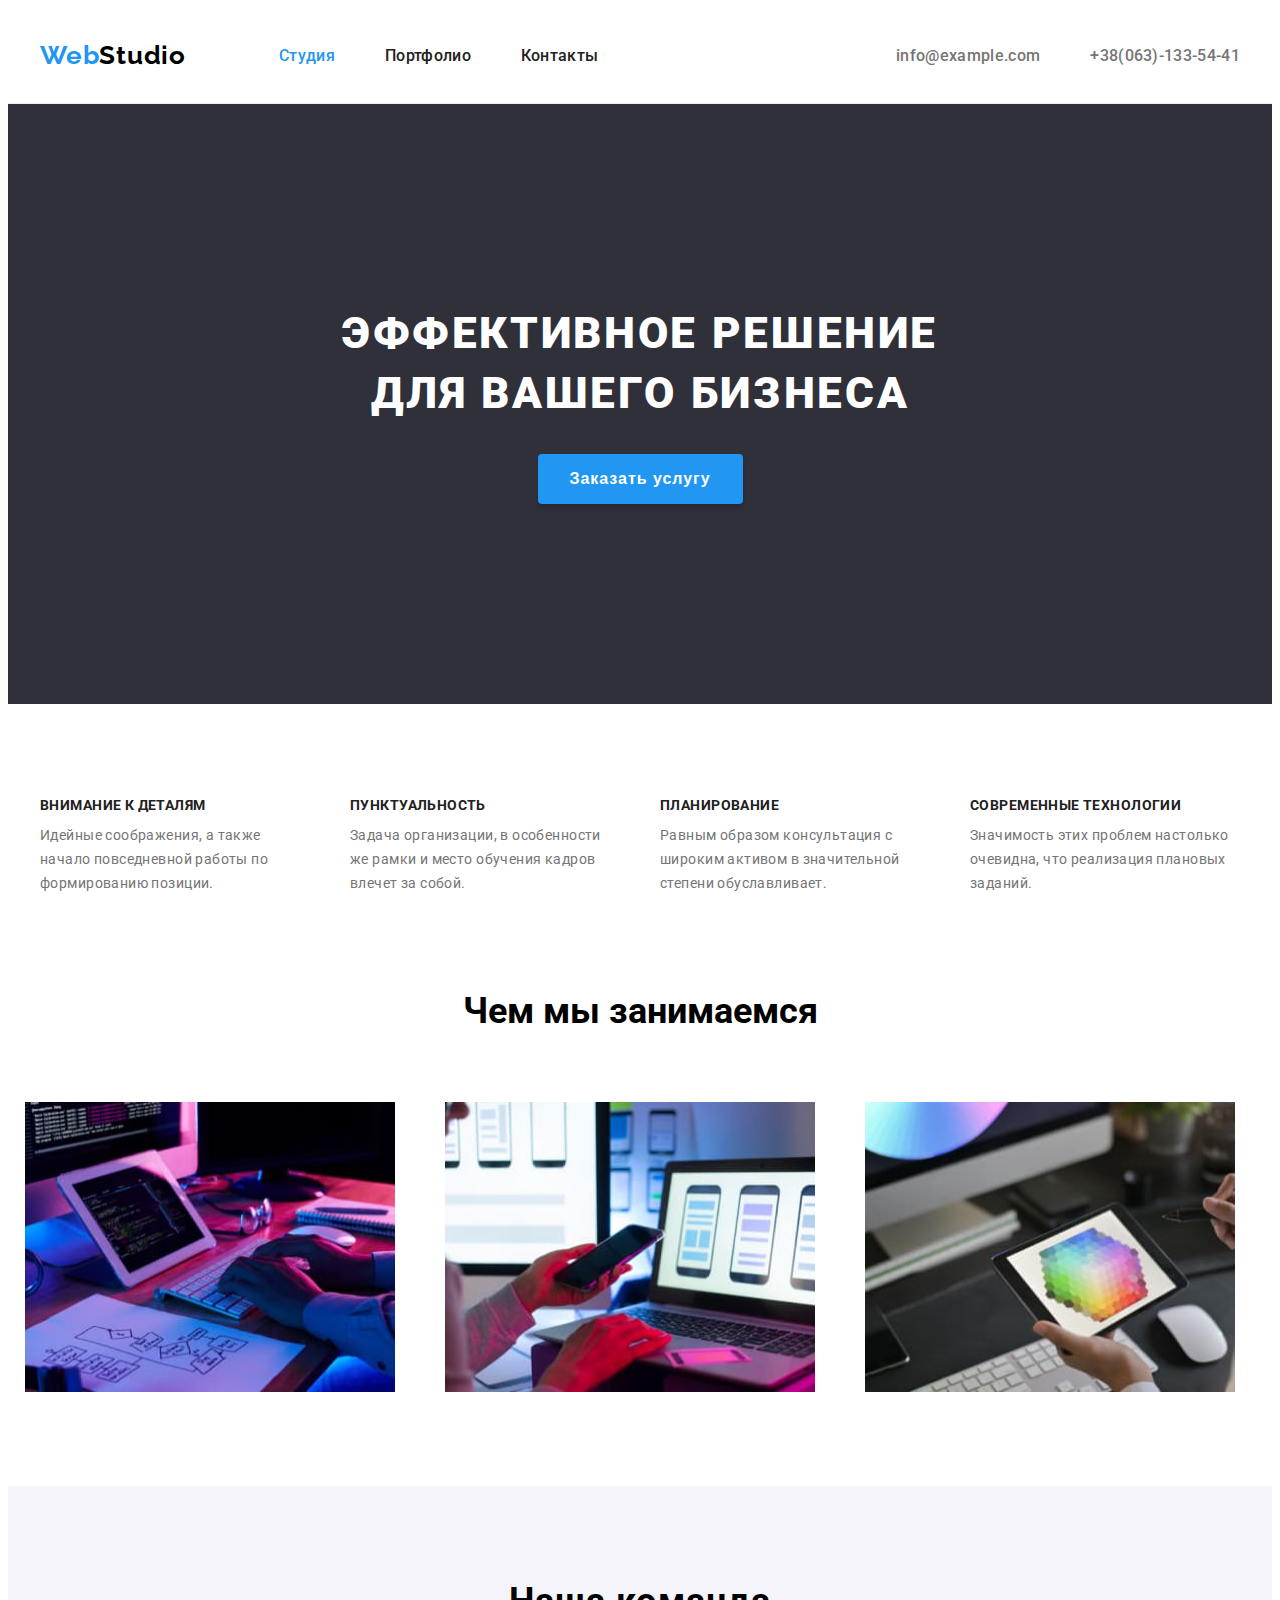
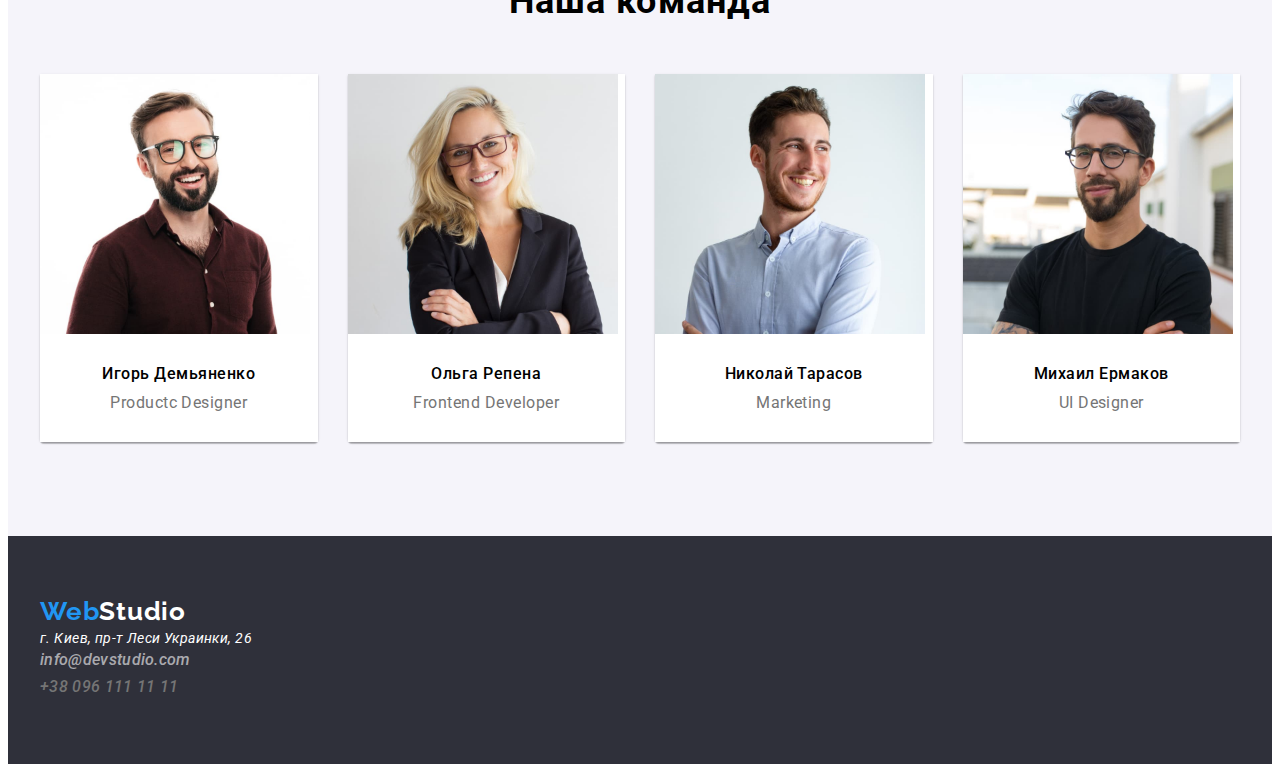
==== commit 052822f4: "+" ====
--- a/index.html
+++ b/index.html
@@ -156,7 +156,7 @@
             rel="noopener noreferrer">г. Киев, пр-т Леси Украинки, 26</a>
         </li>
         <li>
-          <a class="mail-link address-footer cont-link" href="mailto:info@devstudio.com">info@devstudio.com</a>
+          <a class="mail-link address-footer cont-link-footer" href="mailto:info@devstudio.com">info@devstudio.com</a>
         </li>
         <li>
           <a class="tel-link address-footer cont-link" href="tel:+380961111111">+38 096 111 11 11</a>
--- a/CSS/styles.css
+++ b/CSS/styles.css
@@ -379,12 +379,12 @@
   color: var(--back-color);
 }
 
-.cont-link {
+.cont-link-footer {
   text-align: left;
   color: var(--contact-footer);
 }
-.cont-link:hover,
-.cont-link:focus {
+.cont-link-footer:hover,
+.cont-link-footer:focus {
   color: var(--accent-color);
 }
 /*========END FOOTER ==========*/
